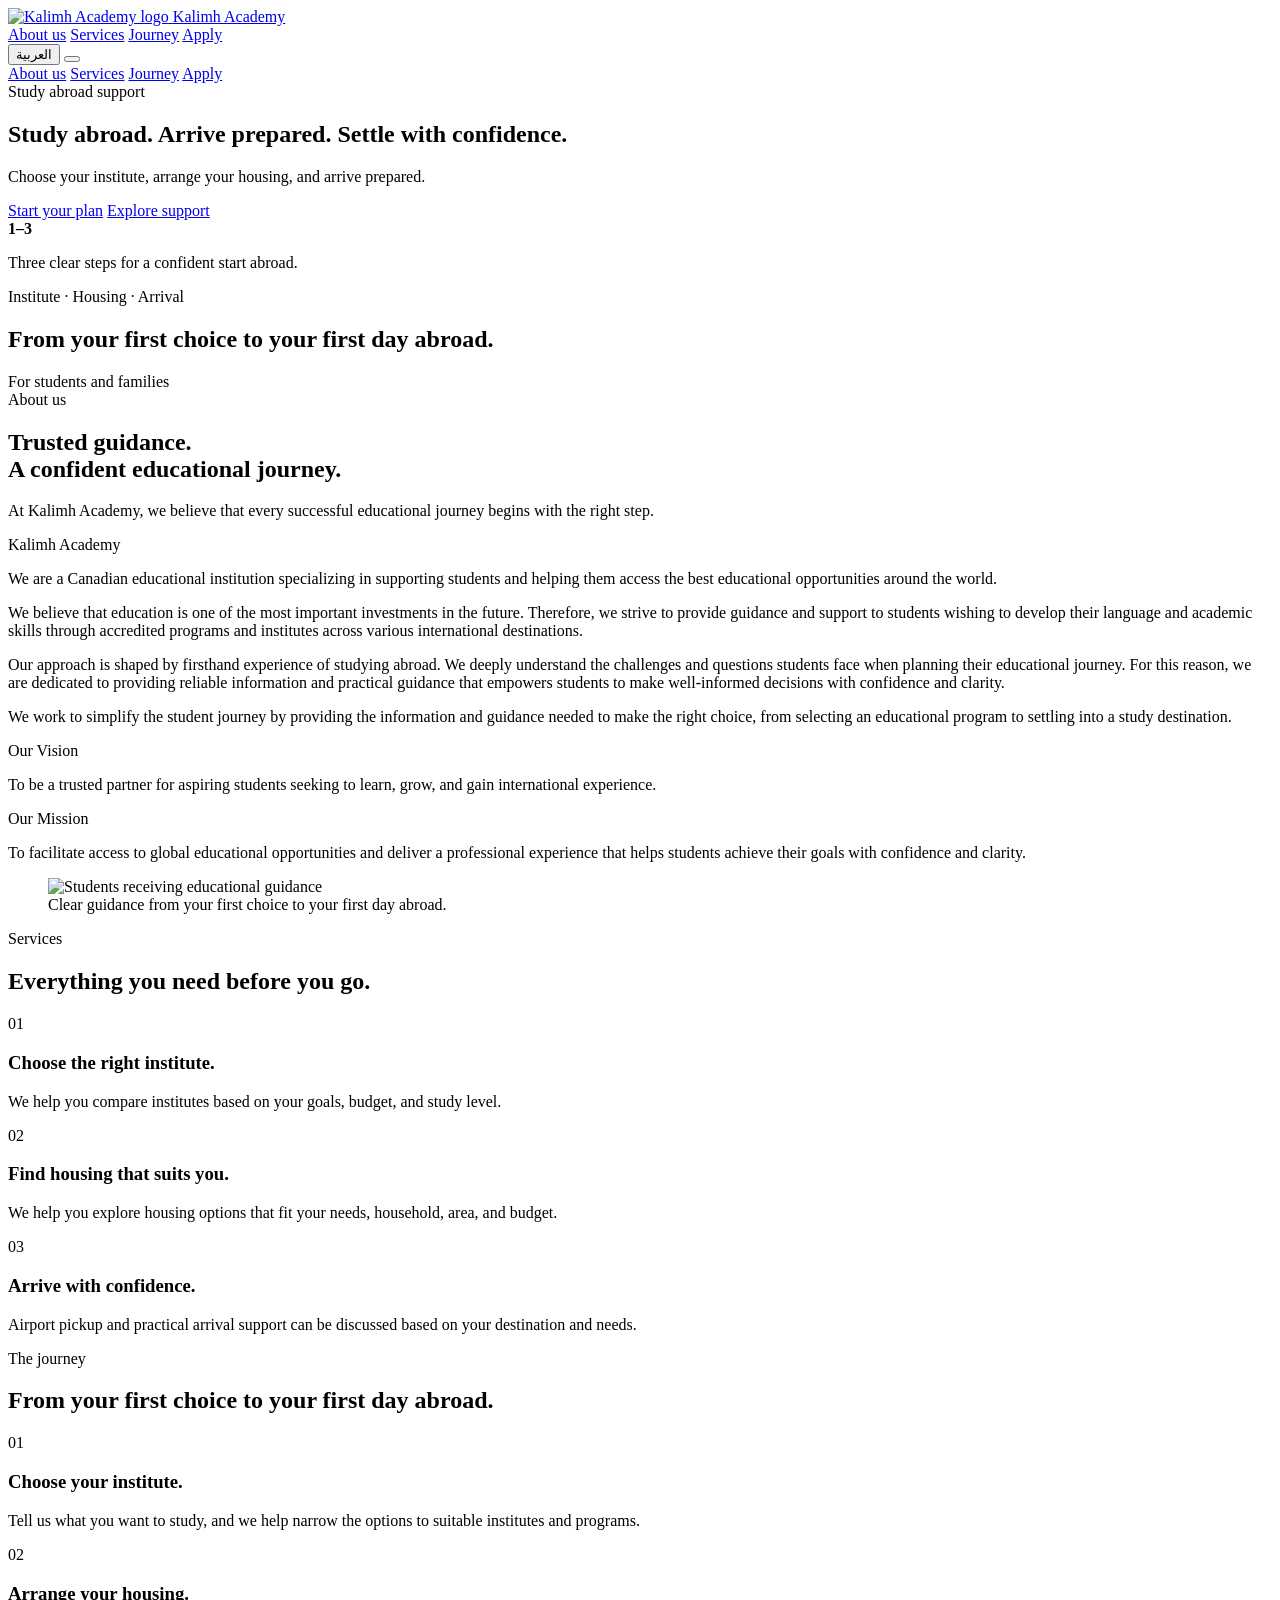
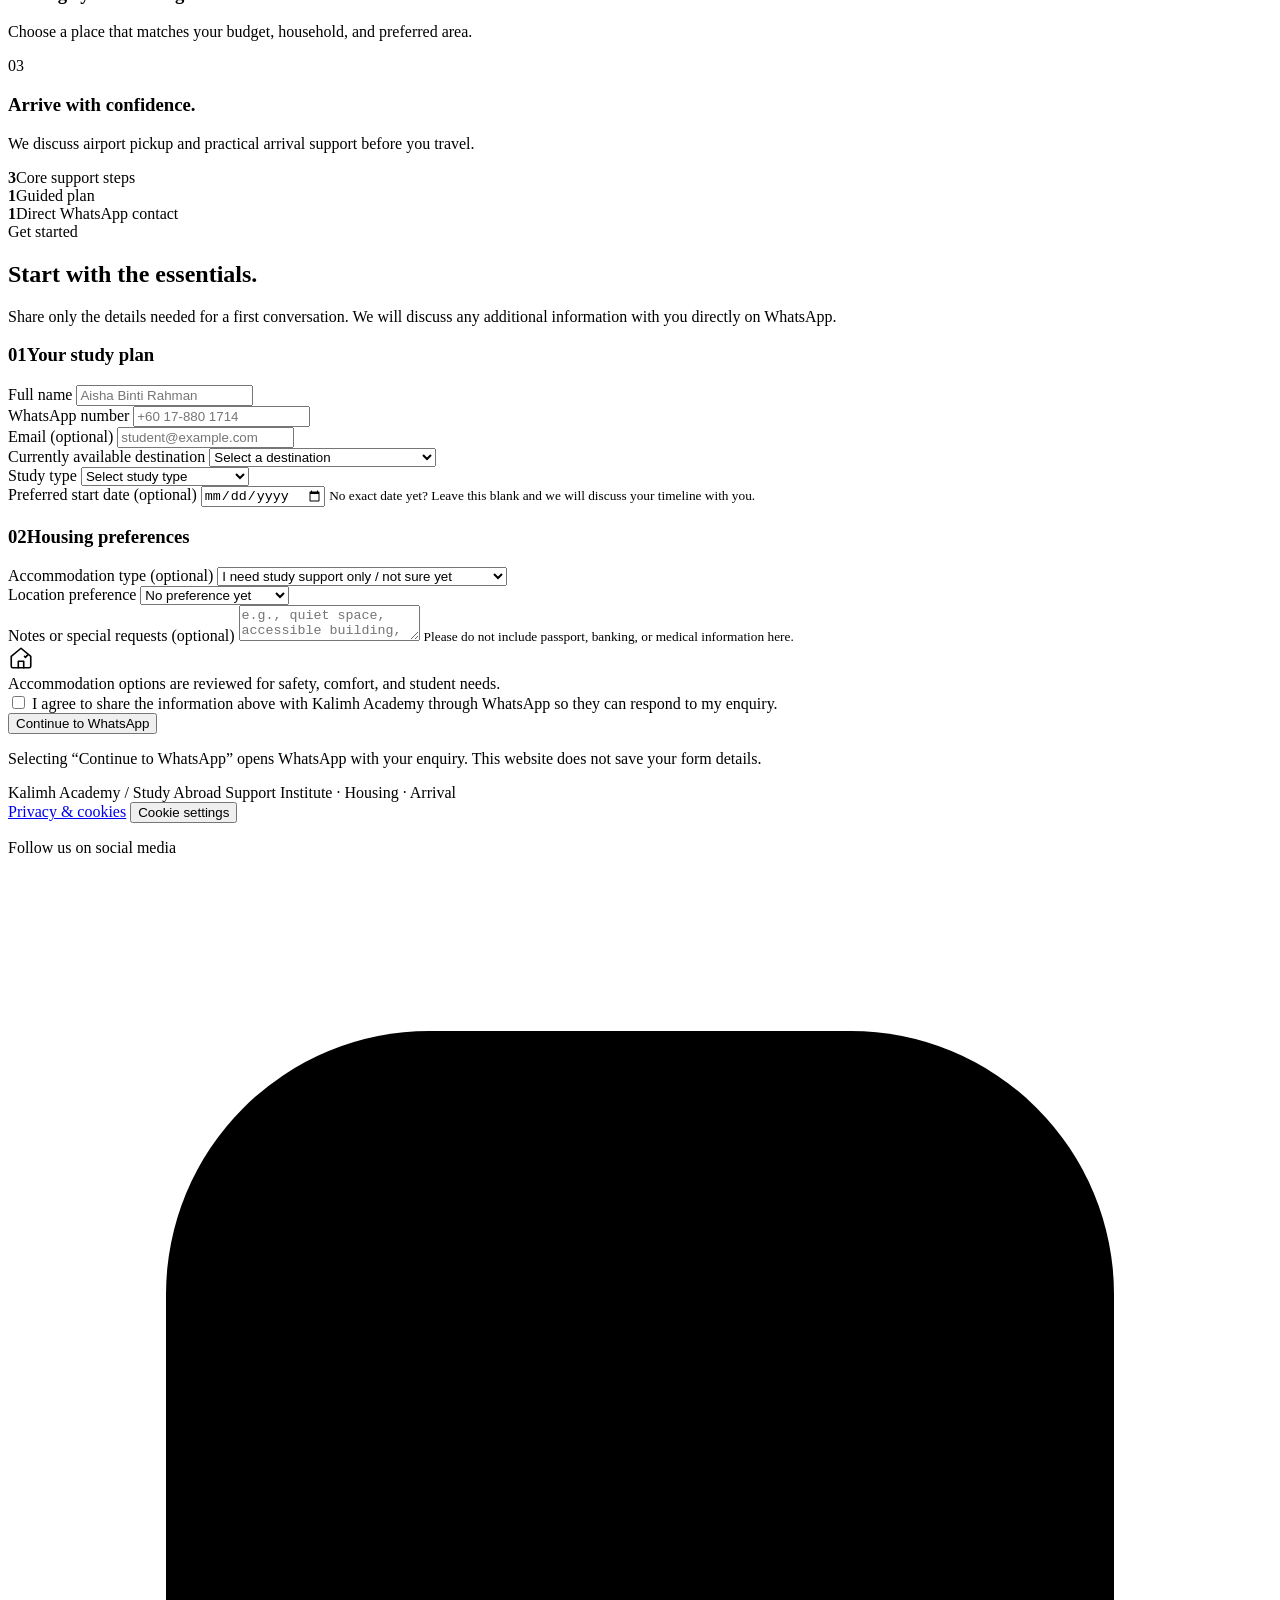
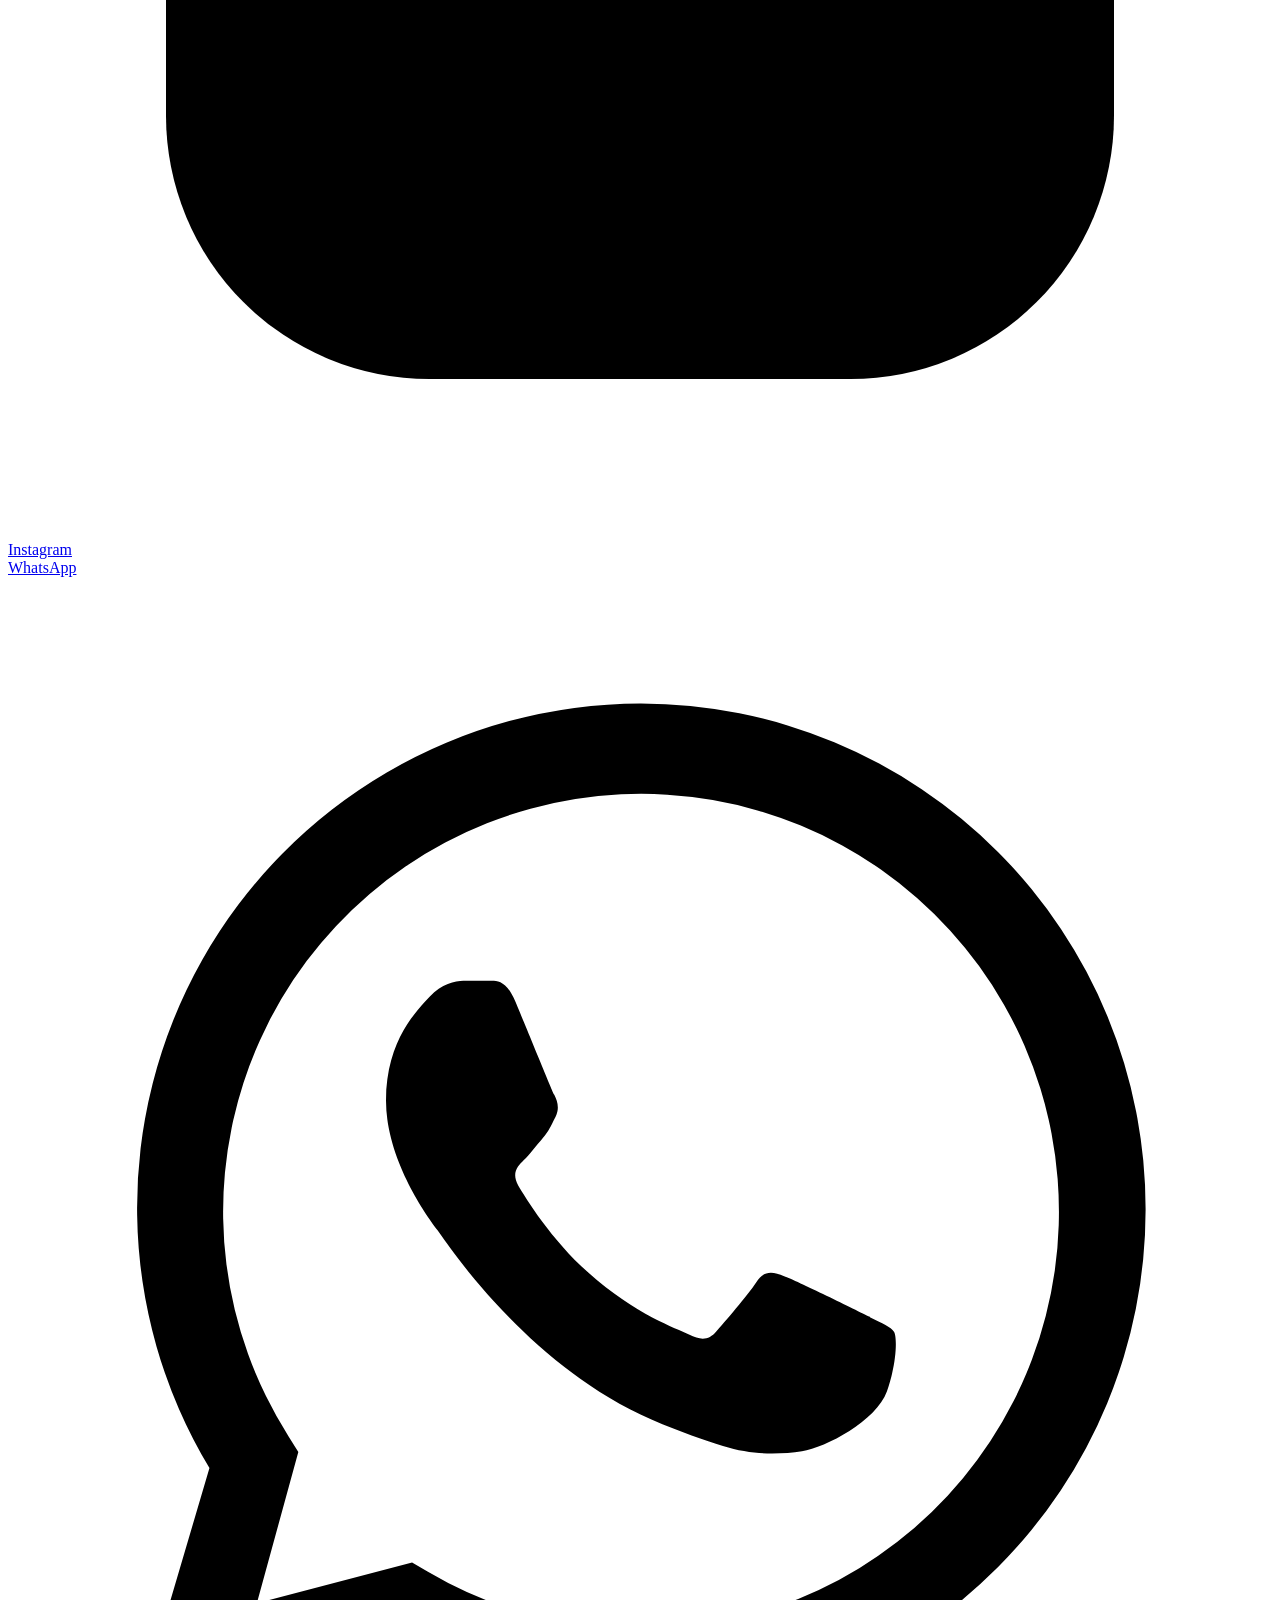
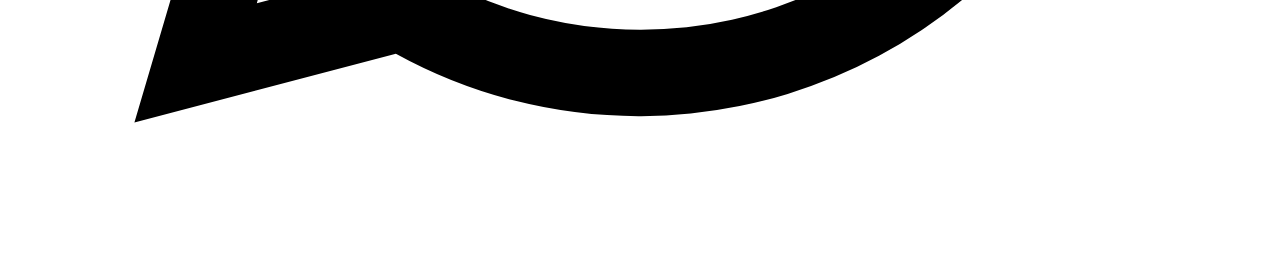
==== index.html @ 8c31eee4 "Update WhatsApp contact number and placeholder" ====
<!doctype html>
<html lang="en" dir="ltr">
<head>
  <meta charset="utf-8">
  <meta name="viewport" content="width=device-width, initial-scale=1, viewport-fit=cover">
  <meta name="description" content="Kalimh Academy — study abroad, housing, and arrival support.">
  <meta name="theme-color" content="#2b2d42">
  <meta name="robots" content="index,follow">
  <meta property="og:type" content="website">
  <meta property="og:title" content="Kalimh Academy — Study Abroad Support">
  <meta property="og:description" content="Kalimh Academy — study abroad, housing, and arrival support.">
  <meta property="og:locale" content="en_US">
  <meta property="og:image" content="https://kalimhacademy.com/assets/images/hero-students.jpg">
  <meta property="og:url" content="https://kalimhacademy.com/">
  <link rel="canonical" href="https://kalimhacademy.com/">
  <link rel="alternate" hreflang="en" href="https://kalimhacademy.com/">
  <link rel="alternate" hreflang="ar" href="https://kalimhacademy.com/ar/">
  <link rel="alternate" hreflang="x-default" href="https://kalimhacademy.com/">
  <title>Kalimh Academy — Study Abroad</title>
  <link rel="icon" type="image/svg+xml" href="/assets/logo/kalimh-academy-logo.svg">
  <link rel="apple-touch-icon" href="/assets/logo/kalimh-academy-logo.svg">
  <link rel="preconnect" href="https://fonts.googleapis.com">
  <link rel="preconnect" href="https://fonts.gstatic.com" crossorigin>
  <link href="https://fonts.googleapis.com/css2?family=Cormorant+Garamond:ital,wght@0,300;0,400;1,300;1,400&family=Inter:wght@300;400;500&family=Zain:wght@300;400;500;600&display=swap" rel="stylesheet">

  <!-- Google Analytics: analytics cookies are created only after a visitor accepts analytics. -->
  <script>
    (function () {
      const measurementId = 'G-HSSBHJYQX3';
      const consentCookie = 'kalimh_cookie_consent';
      const readCookie = (name) => {
        const prefix = `${name}=`;
        return document.cookie.split(';').map((item) => item.trim()).find((item) => item.startsWith(prefix))?.slice(prefix.length) || '';
      };

      window.dataLayer = window.dataLayer || [];
      window.gtag = window.gtag || function gtag(){ window.dataLayer.push(arguments); };
      window.gtag('consent', 'default', {
        analytics_storage: 'denied',
        ad_storage: 'denied',
        ad_user_data: 'denied',
        ad_personalization: 'denied'
      });

      window.kalimhLoadAnalytics = function () {
        if (window.__kalimhAnalyticsLoaded) return;
        window.__kalimhAnalyticsLoaded = true;
        window.gtag('js', new Date());
        window.gtag('config', measurementId, { anonymize_ip: true });
        const script = document.createElement('script');
        script.async = true;
        script.src = `https://www.googletagmanager.com/gtag/js?id=${measurementId}`;
        script.dataset.kalimhAnalytics = 'true';
        document.head.appendChild(script);
      };

      if (readCookie(consentCookie) === 'accepted') {
        window.gtag('consent', 'update', {
          analytics_storage: 'granted',
          ad_storage: 'denied',
          ad_user_data: 'denied',
          ad_personalization: 'denied'
        });
        window.kalimhLoadAnalytics();
      }
    })();
  </script>
  <link rel="stylesheet" href="css/main.css">
</head>
<body>
<div class="scroll-progress" id="scrollProgress" aria-hidden="true"></div>
  <div class="grain" aria-hidden="true"></div>

  <header class="site-nav" id="siteNav">
    <div class="nav-inner">
      <a class="brand-group" href="#top" aria-label="Kalimh Academy home" data-aria-en="Kalimh Academy home" data-aria-ar="الصفحة الرئيسية لأكاديمية كلمة">
        <img class="brand-mark" src="assets/logo/kalimh-academy-logo.svg" alt="Kalimh Academy logo" data-alt-en="Kalimh Academy logo" data-alt-ar="شعار أكاديمية كلمة" width="58" height="58">
        <span class="brand-name" data-en="Kalimh Academy" data-ar="أكاديمية كلمة">Kalimh Academy</span>
      </a>
      <div class="nav-actions">
        <nav class="nav-links" aria-label="Primary navigation" data-aria-en="Primary navigation" data-aria-ar="التنقل الرئيسي">
          <a href="#about" data-en="About us" data-ar="من نحن">About us</a>
          <a href="#services" data-en="Services" data-ar="الخدمات">Services</a>
          <a href="#journey" data-en="Journey" data-ar="الرحلة">Journey</a>
          <a href="#apply" data-en="Apply" data-ar="التقديم">Apply</a>
        </nav>
        <button class="language-toggle" id="languageToggle" type="button" aria-label="Switch language" data-aria-en="Switch language" data-aria-ar="تبديل اللغة" data-lang-en="index.html" data-lang-ar="ar/">العربية</button>
        <button class="menu-toggle" id="menuToggle" type="button" aria-controls="mobileMenu" aria-expanded="false" aria-label="Open navigation menu" data-aria-en="Open navigation menu" data-aria-ar="فتح قائمة التنقل"><span></span><span></span><span></span></button>
      </div>
    </div>
  </header>

  <nav class="mobile-menu" id="mobileMenu" aria-hidden="true" aria-label="Mobile navigation" data-aria-en="Mobile navigation" data-aria-ar="قائمة التنقل للجوال">
    <a href="#about" data-en="About us" data-ar="من نحن">About us</a>
    <a href="#services" data-en="Services" data-ar="الخدمات">Services</a>
    <a href="#journey" data-en="Journey" data-ar="الرحلة">Journey</a>
    <a href="#apply" data-en="Apply" data-ar="التقديم">Apply</a>
  </nav>

  <main class="page" id="mainContent" tabindex="-1">
    <section class="hero" id="top">
      <div class="container hero-grid">
        <div class="hero-copy reveal">
          <span class="eyebrow" data-en="Study abroad support" data-ar="دعم الدراسة في الخارج">Study abroad support</span>
          <h1 class="hero-title">
            <span data-en="Study abroad." data-ar="ادرس في الخارج.">Study abroad.</span>
            <span data-en="Arrive prepared." data-ar="ابدأ مستعدًا.">Arrive prepared.</span>
            <span data-en="Settle with confidence." data-ar="واستقر بثقة.">Settle with confidence.</span>
          </h1>
          <p class="hero-subtitle" data-en="Choose your institute, arrange your housing, and arrive prepared." data-ar="اختر معهدك، رتّب سكنك، وابدأ رحلتك مستعدًا.">Choose your institute, arrange your housing, and arrive prepared.</p>
          <div class="hero-actions">
            <a class="button primary" href="#apply"><span data-en="Start your plan" data-ar="ابدأ خطتك">Start your plan</span></a>
            <a class="button" href="#services"><span data-en="Explore support" data-ar="استكشف الدعم">Explore support</span></a>
          </div>
          <div class="hero-note">
            <strong>1–3</strong>
            <p data-en="Three clear steps for a confident start abroad." data-ar="ثلاث خطوات واضحة لبداية واثقة في الخارج.">Three clear steps for a confident start abroad.</p>
          </div>
        </div>
        <div class="hero-visual reveal">
          <div class="hero-card">
            <span class="hero-card-kicker" data-en="Institute · Housing · Arrival" data-ar="معهد · سكن · وصول">Institute · Housing · Arrival</span>
            <h2 class="hero-card-title" data-en="From your first choice to your first day abroad." data-ar="من أول اختيار إلى أول يوم لك في الخارج.">From your first choice to your first day abroad.</h2>
            <span class="hero-card-foot" data-en="For students and families" data-ar="للطلاب والعائلات">For students and families</span>
          </div>
        </div>
      </div>
    </section>

    <section class="section section-tint" id="about">
  <div class="container">
    <header class="section-header reveal">
      <span class="section-kicker">About us</span>
      <h2 class="section-title">
        Trusted guidance.<br>
        A confident educational journey.
      </h2>
    </header>

    <div class="about-grid about-grid-expanded">
      <article class="pullquote reveal">
        <div>
          <p>
            At Kalimh Academy, we believe that every successful educational journey begins with the right step.
          </p>
        </div>
        <span>Kalimh Academy</span>
      </article>

      <div class="section-copy about-copy reveal">
        <p class="about-lead">
          We are a Canadian educational institution specializing in supporting
          students and helping them access the best educational opportunities
          around the world.
        </p>

        <p>
          We believe that education is one of the most important investments
          in the future. Therefore, we strive to provide guidance and support
          to students wishing to develop their language and academic skills
          through accredited programs and institutes across various
          international destinations.
        </p>

        <p>
         Our approach is shaped by firsthand experience of studying abroad.
         We deeply understand the challenges and questions students face when
         planning their educational journey. For this reason, we are dedicated
         to providing reliable information and practical guidance that empowers
         students to make well-informed decisions with confidence and clarity.
</p>

        <p>
          We work to simplify the student journey by providing the information
          and guidance needed to make the right choice, from selecting an
          educational program to settling into a study destination.
        </p>

        <div class="about-statements">
          <div class="about-statement">
            <span>Our Vision</span>
            <p>
              To be a trusted partner for aspiring students seeking to learn,
              grow, and gain international experience.
            </p>
          </div>

          <div class="about-statement">
            <span>Our Mission</span>
            <p>
              To facilitate access to global educational opportunities and
              deliver a professional experience that helps students achieve
              their goals with confidence and clarity.
            </p>
          </div>
        </div>
      </div>

      <figure class="about-visual reveal">
     <img
  src="assets/images/about-guidance.webp"
  alt="Students receiving educational guidance"
  loading="eager"
  decoding="async"
>
        <figcaption>
          Clear guidance from your first choice to your first day abroad.
        </figcaption>
      </figure>
    </div>
  </div>
</section>

    <section class="section" id="services">
      <div class="container">
        <header class="section-header reveal">
          <span class="section-kicker" data-en="Services" data-ar="الخدمات">Services</span>
          <h2 class="section-title" data-en="Everything you need before you go." data-ar="كل ما تحتاجه قبل السفر.">Everything you need before you go.</h2>
        </header>
        <div class="services-grid">
          <article class="service-card reveal">
            <span class="service-number">01</span>
            <h3 data-en="Choose the right institute." data-ar="اختر المعهد المناسب.">Choose the right institute.</h3>
            <p data-en="We help you compare institutes based on your goals, budget, and study level." data-ar="نساعدك على مقارنة المعاهد بحسب أهدافك وميزانيتك ومستواك الدراسي.">We help you compare institutes based on your goals, budget, and study level.</p>
          </article>
          <article class="service-card reveal">
            <span class="service-number">02</span>
            <h3 data-en="Find housing that suits you." data-ar="ابحث عن سكن يناسبك.">Find housing that suits you.</h3>
            <p data-en="We help you explore housing options that fit your needs, household, area, and budget." data-ar="نساعدك على استكشاف خيارات سكن تناسب احتياجاتك وعدد أفرادك والمنطقة التي تفضلها وميزانيتك.">We help you explore housing options that fit your needs, household, area, and budget.</p>
          </article>
          <article class="service-card reveal">
            <span class="service-number">03</span>
            <h3 data-en="Arrive with confidence." data-ar="صل بثقة.">Arrive with confidence.</h3>
            <p data-en="Airport pickup and practical arrival support can be discussed based on your destination and needs." data-ar="يمكن مناقشة خدمة الاستقبال من المطار ودعم الوصول بحسب وجهتك واحتياجاتك.">Airport pickup and practical arrival support can be discussed based on your destination and needs.</p>
          </article>
        </div>
      </div>
    </section>

    <section class="section section-dark" id="journey">
      <div class="container">
        <header class="section-header reveal">
          <span class="section-kicker" data-en="The journey" data-ar="الرحلة">The journey</span>
          <h2 class="section-title" data-en="From your first choice to your first day abroad." data-ar="من أول اختيار إلى أول يوم لك في الخارج.">From your first choice to your first day abroad.</h2>
        </header>
        <div class="journey-grid">
          <article class="journey-card reveal">
            <span class="journey-index">01</span>
            <h3 data-en="Choose your institute." data-ar="اختر معهدك">Choose your institute.</h3>
            <p data-en="Tell us what you want to study, and we help narrow the options to suitable institutes and programs." data-ar="أخبرنا ماذا تريد أن تدرس، وسنساعدك على تضييق الخيارات إلى معاهد وبرامج مناسبة.">Tell us what you want to study, and we help narrow the options to suitable institutes and programs.</p>
          </article>
          <article class="journey-card reveal">
            <span class="journey-index">02</span>
            <h3 data-en="Arrange your housing." data-ar="رتّب سكنك">Arrange your housing.</h3>
            <p data-en="Choose a place that matches your budget, household, and preferred area." data-ar="اختر مكانًا يتناسب مع ميزانيتك وعدد أفرادك والمنطقة التي تفضلها.">Choose a place that matches your budget, household, and preferred area.</p>
          </article>
          <article class="journey-card reveal">
            <span class="journey-index">03</span>
            <h3 data-en="Arrive with confidence." data-ar="ابدأ بثقة">Arrive with confidence.</h3>
            <p data-en="We discuss airport pickup and practical arrival support before you travel." data-ar="نناقش خدمة الاستقبال من المطار ودعم الوصول العملي قبل السفر.">We discuss airport pickup and practical arrival support before you travel.</p>
          </article>
        </div>
        <div class="stats reveal" aria-label="Kalimh Academy support overview">
          <div class="stat"><strong>3</strong><span data-en="Core support steps" data-ar="خطوات الدعم الأساسية">Core support steps</span></div>
          <div class="stat"><strong>1</strong><span data-en="Guided plan" data-ar="خطة واضحة">Guided plan</span></div>
          <div class="stat"><strong>1</strong><span data-en="Direct WhatsApp contact" data-ar="تواصل مباشر عبر واتساب">Direct WhatsApp contact</span></div>
        </div>
      </div>
    </section>
      
    
    <section class="section" id="apply">
      <div class="container application-shell">
        <aside class="form-intro reveal">
          <span class="form-badge" data-en="Get started" data-ar="ابدأ الآن">Get started</span>
          <h2 data-en="Start with the essentials." data-ar="ابدأ بالمعلومات الأساسية.">Start with the essentials.</h4>
          <p data-en="Share only the details needed for a first conversation. We will discuss any additional information with you directly on WhatsApp." data-ar="أرسل فقط المعلومات اللازمة لبدء المحادثة. وسنناقش أي تفاصيل إضافية معك مباشرة عبر واتساب.">Share only the details needed for a first conversation. We will discuss any additional information with you directly on WhatsApp.</p>
        </aside>

        <form class="form-card reveal" id="kalimhWhatsAppForm" novalidate>
          <section class="form-section" aria-labelledby="contactDetailsHeading">
            <h3 class="form-title" id="contactDetailsHeading"><span class="step">01</span><span data-en="Your study plan" data-ar="خطة دراستك">Your study plan</span></h3>
            <div class="form-row">
              <div class="field full">
                <label class="required" for="fullName" data-en="Full name" data-ar="الاسم الكامل">Full name</label>
                <input id="fullName" name="fullName" type="text" required minlength="2" maxlength="80" autocomplete="name" placeholder="Aisha Binti Rahman" data-placeholder-en="Aisha Binti Rahman" data-placeholder-ar="مثال: أحمد محمد">
                <div class="field-error" id="fullNameError" aria-live="polite"></div>
              </div>
            </div>
            <div class="form-row">
              <div class="field">
                <label class="required" for="phone" data-en="WhatsApp number" data-ar="رقم واتساب">WhatsApp number</label>
                <input id="phone" name="phone" type="tel" required minlength="7" maxlength="30" inputmode="tel" autocomplete="tel" placeholder="+60 17-880 1714" data-placeholder-en="+60 17-880 1714" data-placeholder-ar="مثال: +60 17-880 1714">
                <div class="field-error" id="phoneError" aria-live="polite"></div>
              </div>
              <div class="field">
                <label for="email" data-en="Email (optional)" data-ar="البريد الإلكتروني (اختياري)">Email (optional)</label>
                <input id="email" name="email" type="email" maxlength="120" autocomplete="email" placeholder="student@example.com" data-placeholder-en="student@example.com" data-placeholder-ar="student@example.com">
                <div class="field-error" id="emailError" aria-live="polite"></div>
              </div>
            </div>
            <div class="form-row">
              <div class="field">
                <label class="required" for="destination"
  data-en="Currently available destination"
  data-ar="الوجهة المتاحة حاليًا">
  Currently available destination
</label>

<select id="destination" name="destination" required>
  <option value="" selected disabled
    data-en="Select a destination"
    data-ar="اختر الوجهة">
    Select a destination
  </option>

  <option value="malaysia"
    data-en="Malaysia"
    data-ar="ماليزيا">
    Malaysia
  </option>

  <option value="capetown"
    data-en="Cape Town"
    data-ar="كيب تاون">
    Cape Town
  </option>

  <option value="canada" 
    data-en="Canada"
    data-ar="كندا  ">
    Canada
  </option>

  <option value="uk" disabled
    data-en="United Kingdom — coming soon"
    data-ar="المملكة المتحدة — قريبًا">
    United Kingdom — coming soon
  </option>

  <option value="us" disabled
    data-en="USA — coming soon"
    data-ar="الولايات المتحدة — قريبًا">
    USA — coming soon
  </option>

  <option value="other" disabled
    data-en="Other destinations — coming soon"
    data-ar="وجهات أخرى — قريبًا">
    Other destinations — coming soon
  </option>
</select>

<div class="field-error" id="destinationError" aria-live="polite"></div>
              </div>
              <div class="field">
                <label class="required" for="studyGoal" data-en="Study type" data-ar="نوع الدراسة">Study type</label>
                <select id="studyGoal" name="studyGoal" required>
                  <option value="" data-en="Select study type" data-ar="اختر نوع الدراسة">Select study type</option>
                  <option value="english" data-en="English language course" data-ar="دورة لغة إنجليزية">English language course</option>
                  <option value="college" data-en="College or university" data-ar="كلية أو جامعة">College or university</option>
                  <option value="pathway" data-en="Foundation or pathway" data-ar="سنة تحضيرية أو مسار تمهيدي">Foundation or pathway</option>
                  <option value="other" data-en="Other / not sure yet" data-ar="أخرى / لست متأكدًا بعد">Other / not sure yet</option>
                </select>
                <div class="field-error" id="studyGoalError" aria-live="polite"></div>
              </div>
            </div>
            <div class="form-row">
              <div class="field full">
                <label for="startDate" data-en="Preferred start date (optional)" data-ar="تاريخ البداية المفضل (اختياري)">Preferred start date (optional)</label>
                <input id="startDate" name="startDate" type="date">
                <small class="form-helper" data-en="No exact date yet? Leave this blank and we will discuss your timeline with you." data-ar="لا تعرف التاريخ بعد؟ اتركه فارغًا وسنناقش الجدول الزمني معك.">No exact date yet? Leave this blank and we will discuss your timeline with you.</small>
                <div class="field-error" id="startDateError" aria-live="polite"></div>
              </div>
            </div>
          </section>

          <section class="form-section" aria-labelledby="housingHeading">
            <h3 class="form-title" id="housingHeading"><span class="step">02</span><span data-en="Housing preferences" data-ar="تفضيلات السكن">Housing preferences</span></h3>
            <div class="form-row">
              <div class="field">
                <label for="accommodationType" data-en="Accommodation type (optional)" data-ar="نوع السكن (اختياري)">Accommodation type (optional)</label>
                <select id="accommodationType" name="accommodationType">
                  <option value="" data-en="I need study support only / not sure yet" data-ar="أحتاج دعم الدراسة فقط / لست متأكدًا بعد">I need study support only / not sure yet</option>
                  <option value="studio" data-en="Studio — private and self-contained" data-ar="استوديو — خاص ومستقل">Studio — private and self-contained</option>
                  <option value="private_room" data-en="Private room — shared living or kitchen" data-ar="غرفة خاصة — مع صالة أو مطبخ مشترك">Private room — shared living or kitchen</option>
                  <option value="whole_house" data-en="Whole house / apartment — private for family" data-ar="شقة كاملة — خاصة للعائلة">Whole house / apartment — private for family</option>
                </select>
                <div class="field-error" id="accommodationTypeError" aria-live="polite"></div>
              </div>
              <div class="field">
                <label for="area" data-en="Location preference" data-ar="تفضيل الموقع">Location preference</label>
                <select id="area" name="area">
                  <option value="" data-en="No preference yet" data-ar="لا يوجد تفضيل حاليًا">No preference yet</option>
                  <option value="near_campus" data-en="Near campus" data-ar="قرب الحرم الدراسي">Near campus</option>
                  <option value="city_centre" data-en="City centre" data-ar="وسط المدينة">City centre</option>
                  <option value="quiet_area" data-en="Quiet residential area" data-ar="منطقة سكنية هادئة">Quiet residential area</option>
                </select>
                <div class="field-error" id="areaError" aria-live="polite"></div>
              </div>
            </div>
            <div class="form-row" id="groupSizeRow" hidden aria-hidden="true">
              <div class="field full">
                <label class="required" for="groupSize" data-en="Number of family members / group size" data-ar="عدد أفراد العائلة / المجموعة">Number of family members / group size</label>
                <input id="groupSize" name="groupSize" type="number" min="1" max="12" inputmode="numeric" placeholder="e.g., 4" data-placeholder-en="e.g., 4" data-placeholder-ar="مثال: 4">
                <div class="field-error" id="groupSizeError" aria-live="polite"></div>
              </div>
            </div>
            <div class="form-row">
              <div class="field full">
                <label for="accommodationRequests" data-en="Notes or special requests (optional)" data-ar="ملاحظات أو طلبات خاصة (اختياري)">Notes or special requests (optional)</label>
                <textarea id="accommodationRequests" name="accommodationRequests" maxlength="600" placeholder="e.g., quiet space, accessible building, family stay" data-placeholder-en="e.g., quiet space, accessible building, family stay" data-placeholder-ar="مثال: مكان هادئ، مبنى مناسب، سكن للعائلة"></textarea>
                <small class="form-helper" data-en="Please do not include passport, banking, or medical information here." data-ar="يرجى عدم كتابة معلومات جواز السفر أو الحساب البنكي أو المعلومات الطبية هنا.">Please do not include passport, banking, or medical information here.</small>
                <div class="field-error" id="accommodationRequestsError" aria-live="polite"></div>
              </div>
            </div>
            <div class="field-note">
              <div class="field-note-icon" aria-hidden="true">
                <svg viewBox="0 0 24 24" width="26" height="26" fill="none" stroke="currentColor" stroke-width="1.5" stroke-linecap="round" stroke-linejoin="round"><path d="M3 10.5 12 3l9 7.5v9A1.5 1.5 0 0 1 19.5 21h-15A1.5 1.5 0 0 1 3 19.5v-9Z"/><path d="M9.5 21v-6h5v6"/><path d="m15.25 10.5.9.9 1.85-2.05"/></svg>
              </div>
              <span data-en="Accommodation options are reviewed for safety, comfort, and student needs." data-ar="نراجع خيارات السكن من حيث الأمان والراحة واحتياجات الطالب.">Accommodation options are reviewed for safety, comfort, and student needs.</span>
            </div>
          </section>
               <div class="form-consent" id="consentField">
              <input id="contactConsent" name="contactConsent" type="checkbox" required>
              <label for="contactConsent" data-en="I agree to share the information above with Kalimh Academy through WhatsApp so they can respond to my enquiry." data-ar="أوافق على مشاركة المعلومات أعلاه مع أكاديمية كلمة عبر واتساب حتى يتمكنوا من الرد على طلبي.">I agree to share the information above with Kalimh Academy through WhatsApp so they can respond to my enquiry.</label>
            </div>
          <div class="submit-area">
            <button class="form-submit" type="submit"><span data-en="Continue to WhatsApp" data-ar="المتابعة إلى واتساب">Continue to WhatsApp</span></button>
       
            <div class="field-error" id="contactConsentError" aria-live="polite"></div>
            <div class="form-feedback" id="formFeedback" role="status" aria-live="polite"></div>
            <p class="form-privacy" data-en="Selecting “Continue to WhatsApp” opens WhatsApp with your enquiry. This website does not save your form details." data-ar="عند اختيار «المتابعة إلى واتساب» سيتم فتح واتساب مع تفاصيل طلبك. هذا الموقع لا يحفظ بيانات النموذج.">Selecting “Continue to WhatsApp” opens WhatsApp with your enquiry. This website does not save your form details.</p>
          </div>
        </form>
      </div>
    </section>
    
  </main>

  <footer class="site-footer">
    <div class="container footer-row">
      <span data-en="Kalimh Academy / Study Abroad Support" data-ar="أكاديمية كلمة / دعم الدراسة في الخارج">Kalimh Academy / Study Abroad Support</span>
      <span data-en="Institute · Housing · Arrival" data-ar="معهد · سكن · وصول">Institute · Housing · Arrival</span>
    </div>

    <div class="footer-legal">
      <a href="privacy.html" data-en="Privacy & cookies" data-ar="الخصوصية وملفات الارتباط">Privacy & cookies</a>
      <button class="cookie-settings-button" type="button" data-cookie-settings data-en="Cookie settings" data-ar="إعدادات ملفات الارتباط">Cookie settings</button>
    </div>
    <div class="social-follow">
      <p data-en="Follow us on social media" data-ar="تابعنا على وسائل التواصل">Follow us on social media</p>
      <a class="instagram-link" href="https://www.instagram.com/kalimhacademy" target="_blank" rel="noopener noreferrer" data-analytics-event="social_link_click" data-analytics-label="instagram" aria-label="Visit Kalimh Academy on Instagram" data-aria-en="Visit Kalimh Academy on Instagram" data-aria-ar="زيارة أكاديمية كلمة على إنستغرام">
        <svg viewBox="0 0 24 24" aria-hidden="true"><rect x="3" y="3" width="18" height="18" rx="5"/><circle cx="12" cy="12" r="4"/><path d="M17.5 6.5h.01"/></svg>
        <span>Instagram</span>
      </a>
    </div>
  </footer>

  <a class="whatsapp-float" id="whatsappFloat" href="https://wa.me/60178801714?text=Hello%20Kalimh%20Academy%2C%20I%20want%20to%20ask%20about%20ESL%20study%20and%20accommodation." target="_blank" rel="noopener noreferrer" data-analytics-event="contact" data-analytics-label="whatsapp_float" aria-label="Contact Kalimh Academy on WhatsApp" data-aria-en="Contact Kalimh Academy on WhatsApp" data-aria-ar="تواصل مع أكاديمية كلمة عبر واتساب">
    <span data-en="WhatsApp" data-ar="واتساب">WhatsApp</span>
    <svg viewBox="0 0 32 32" aria-hidden="true"><path d="M16.02 3.2A12.77 12.77 0 0 0 5.1 22.56L3.2 29l6.62-1.74a12.73 12.73 0 0 0 6.2 1.58h.01A12.82 12.82 0 0 0 28.8 16.03 12.8 12.8 0 0 0 16.02 3.2Zm0 23.45h-.01a10.57 10.57 0 0 1-5.39-1.47l-.39-.23-3.93 1.03 1.05-3.83-.25-.4a10.58 10.58 0 1 1 8.92 4.9Zm5.8-7.92c-.32-.16-1.88-.93-2.17-1.03-.29-.11-.5-.16-.71.16-.21.32-.82 1.03-1.01 1.24-.18.21-.37.24-.69.08-.32-.16-1.34-.49-2.55-1.57-.94-.84-1.58-1.88-1.77-2.2-.18-.32-.02-.49.14-.65.14-.14.32-.37.48-.56.16-.18.21-.32.32-.53.11-.21.05-.4-.03-.56-.08-.16-.71-1.71-.98-2.35-.26-.62-.52-.53-.71-.54h-.61c-.21 0-.56.08-.85.4-.29.32-1.11 1.08-1.11 2.64s1.14 3.06 1.3 3.27c.16.21 2.24 3.42 5.42 4.8.76.33 1.35.52 1.81.67.76.24 1.45.21 2 .13.61-.09 1.88-.77 2.15-1.51.26-.74.26-1.38.18-1.51-.08-.13-.29-.21-.61-.37Z"></path></svg>
  </a>
  <script src="js/app.js" defer></script>
  <section class="cookie-banner" id="cookieBanner" role="region" aria-labelledby="cookieTitle" aria-describedby="cookieDescription" hidden>
    <div class="cookie-banner-copy">
      <p class="cookie-banner-kicker" data-en="Privacy choices" data-ar="خيارات الخصوصية">Privacy choices</p>
      <h2 id="cookieTitle" data-en="Cookies for analytics" data-ar="ملفات تعريف الارتباط للتحليلات">Cookies for analytics</h2>
      <p id="cookieDescription" data-en="We use one necessary cookie to remember your choice. With your permission, Google Analytics may use cookies to measure page visits and improve the website." data-ar="نستخدم ملف تعريف ارتباط ضروريًا واحدًا لتذكر اختيارك. وبموافقتك، قد يستخدم Google Analytics ملفات تعريف الارتباط لقياس زيارات الصفحات وتحسين الموقع.">We use one necessary cookie to remember your choice. With your permission, Google Analytics may use cookies to measure page visits and improve the website.</p>
      <a class="cookie-banner-link" href="privacy.html" data-en="Read the privacy notice" data-ar="اقرأ إشعار الخصوصية">Read the privacy notice</a>
    </div>
    <div class="cookie-banner-actions">
      <button class="cookie-button secondary" id="cookieReject" type="button" data-en="Reject analytics" data-ar="رفض التحليلات">Reject analytics</button>
      <button class="cookie-button primary" id="cookieAccept" type="button" data-en="Accept analytics" data-ar="قبول التحليلات">Accept analytics</button>
    </div>
  </section>
</body>
</html>
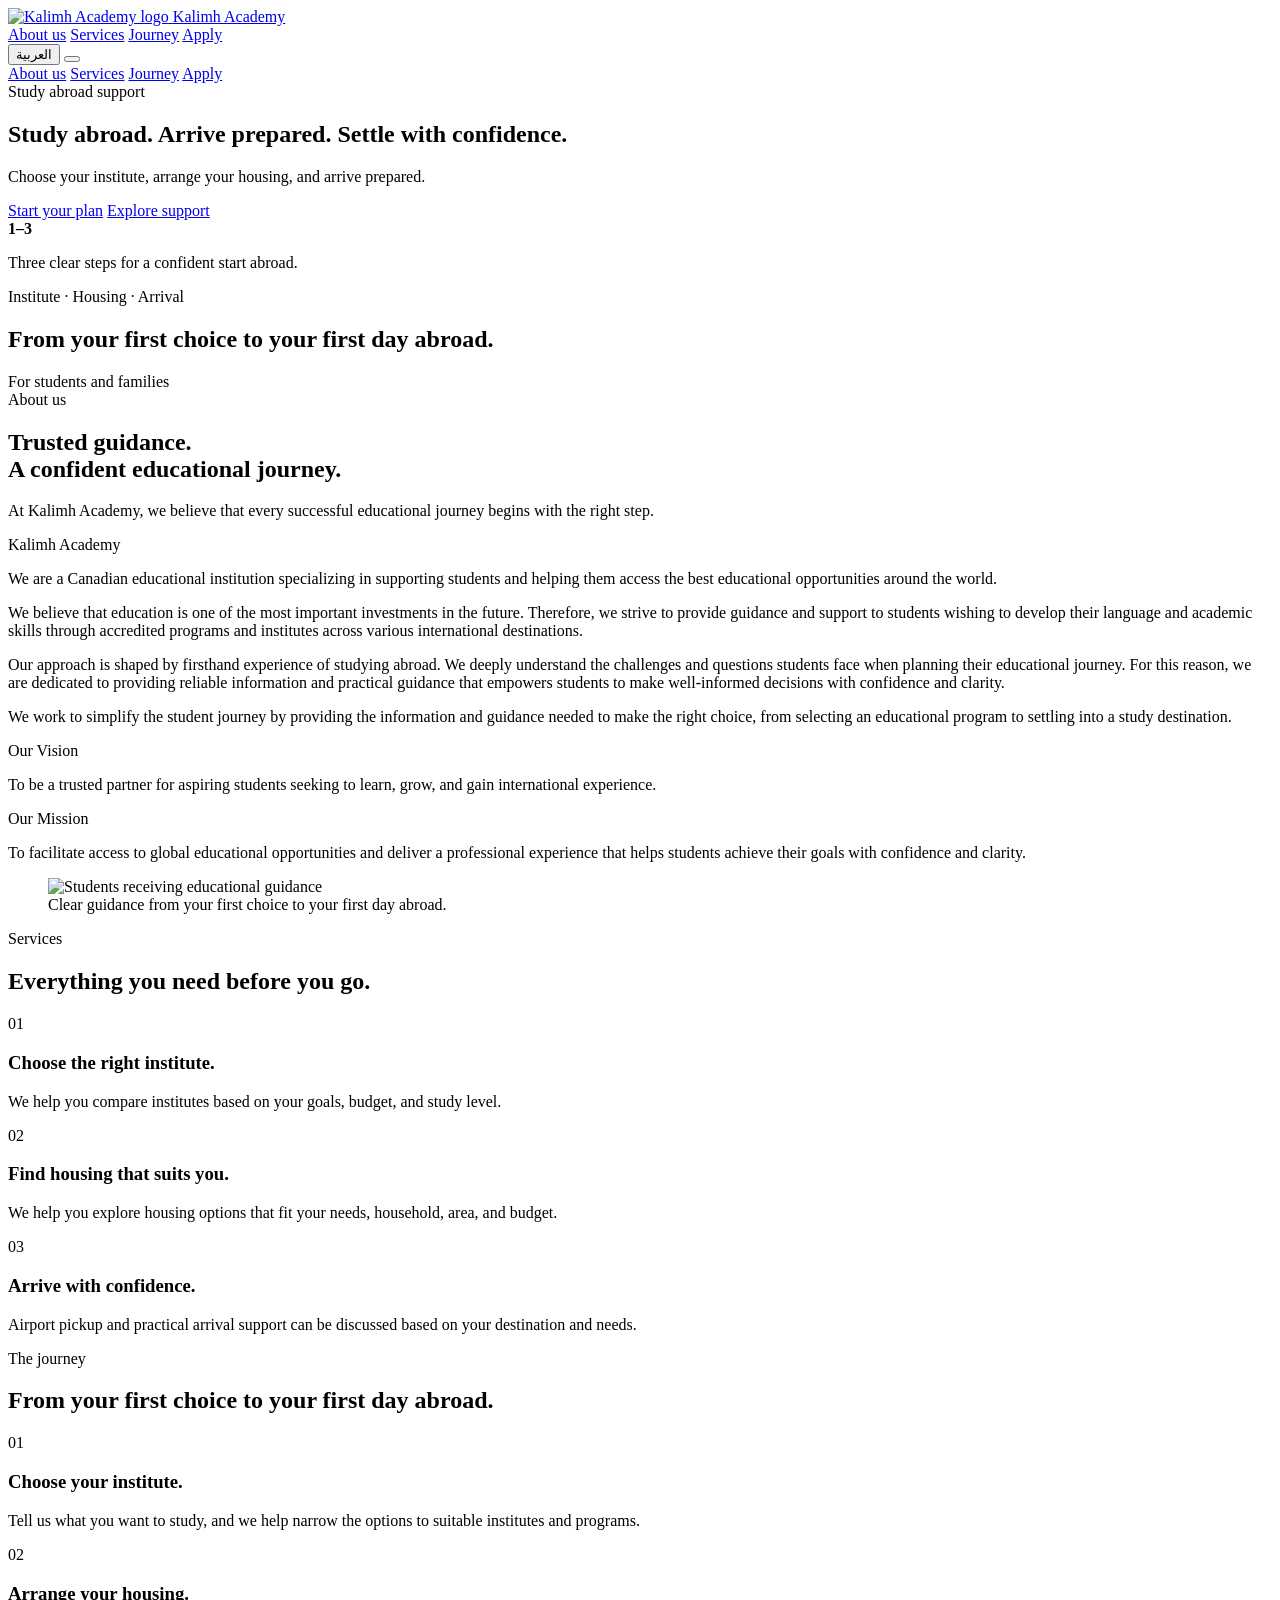
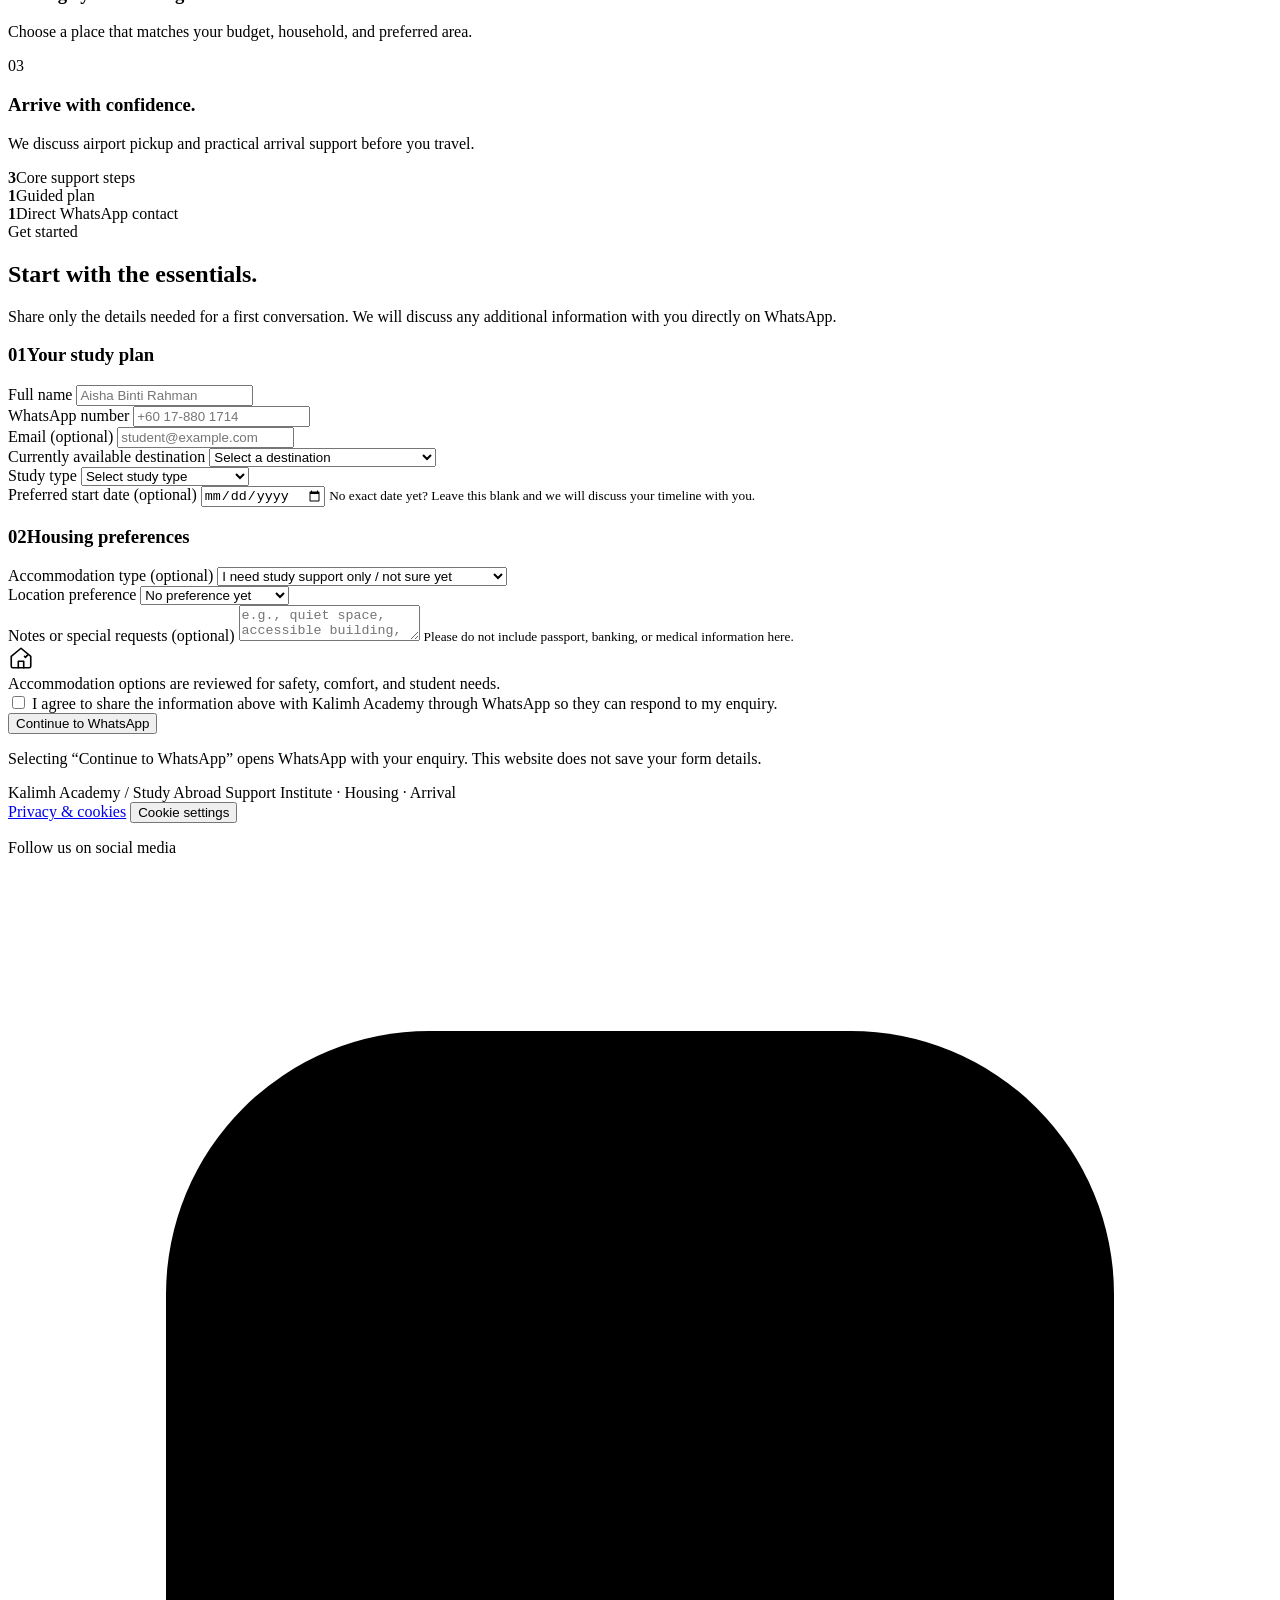
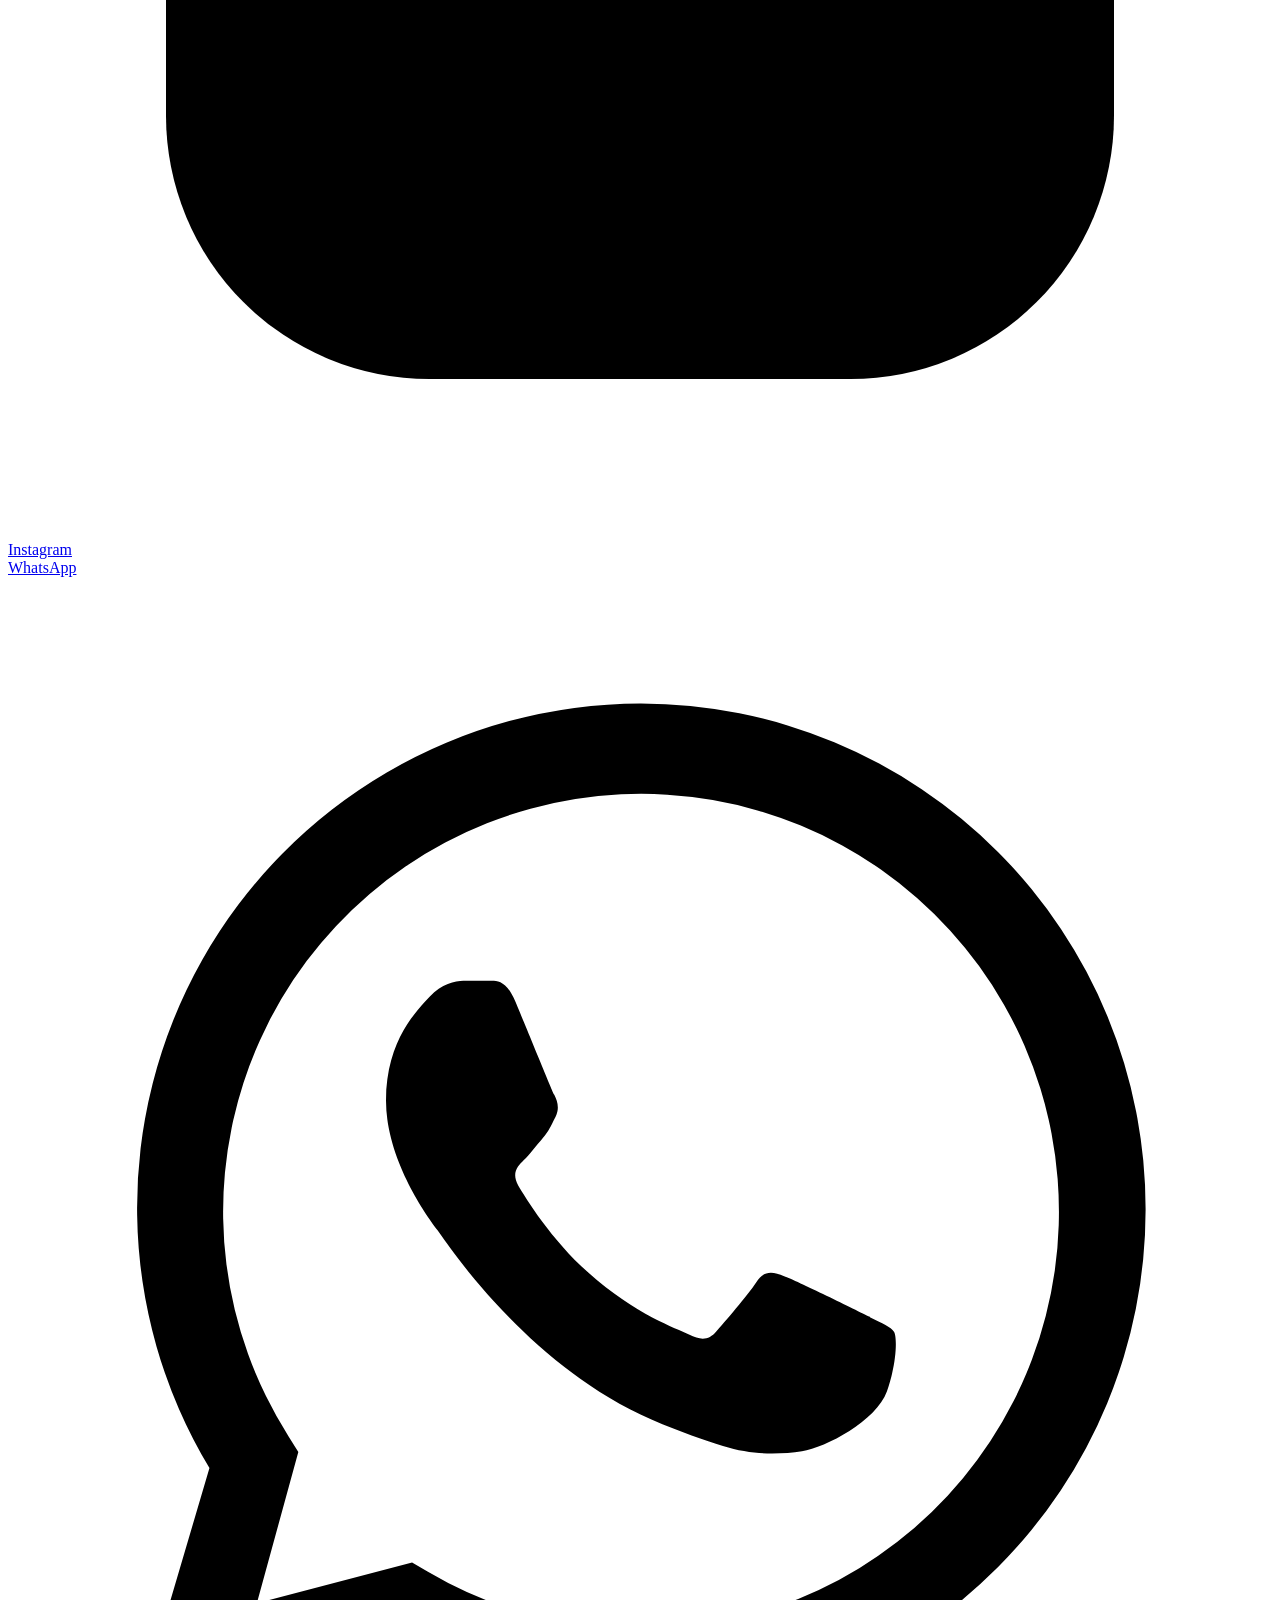
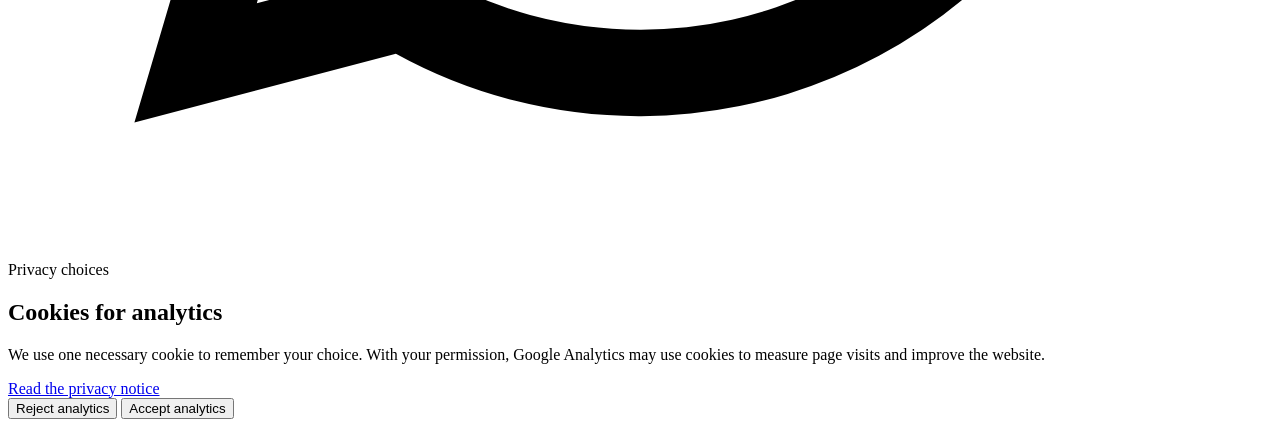
==== commit a9ac60a3: "Fix HTML structure and update script version" ====
--- a/index.html
+++ b/index.html
@@ -273,7 +273,7 @@
       <div class="container application-shell">
         <aside class="form-intro reveal">
           <span class="form-badge" data-en="Get started" data-ar="ابدأ الآن">Get started</span>
-          <h2 data-en="Start with the essentials." data-ar="ابدأ بالمعلومات الأساسية.">Start with the essentials.</h4>
+          <h2 data-en="Start with the essentials." data-ar="ابدأ بالمعلومات الأساسية.">Start with the essentials.</h2>
           <p data-en="Share only the details needed for a first conversation. We will discuss any additional information with you directly on WhatsApp." data-ar="أرسل فقط المعلومات اللازمة لبدء المحادثة. وسنناقش أي تفاصيل إضافية معك مباشرة عبر واتساب.">Share only the details needed for a first conversation. We will discuss any additional information with you directly on WhatsApp.</p>
         </aside>
 
@@ -365,6 +365,22 @@
                 <div class="field-error" id="studyGoalError" aria-live="polite"></div>
               </div>
             </div>
+            <div class="form-row" id="studyDurationRow" hidden aria-hidden="true" style="display:none;">
+              <div class="field full">
+                <label class="required" for="studyDuration" data-en="Preferred study duration" data-ar="مدة الدراسة المفضلة">Preferred study duration</label>
+                <select id="studyDuration" name="studyDuration">
+                  <option value="" selected data-en="Select a duration" data-ar="اختر المدة">Select a duration</option>
+                  <option value="less_than_1_month" data-en="Less than 1 month" data-ar="أقل من شهر">Less than 1 month</option>
+                  <option value="1_to_3_months" data-en="1–3 months" data-ar="من شهر إلى 3 أشهر">1–3 months</option>
+                  <option value="4_to_6_months" data-en="4–6 months" data-ar="من 4 إلى 6 أشهر">4–6 months</option>
+                  <option value="7_to_12_months" data-en="7–12 months" data-ar="من 7 إلى 12 شهرًا">7–12 months</option>
+                  <option value="1_to_2_years" data-en="1–2 years" data-ar="من سنة إلى سنتين">1–2 years</option>
+                  <option value="3_to_4_years" data-en="3–4 years" data-ar="من 3 إلى 4 سنوات">3–4 years</option>
+                  <option value="more_than_4_years" data-en="More than 4 years" data-ar="أكثر من 4 سنوات">More than 4 years</option>
+                </select>
+                <div class="field-error" id="studyDurationError" aria-live="polite"></div>
+              </div>
+            </div>
             <div class="form-row">
               <div class="field full">
                 <label for="startDate" data-en="Preferred start date (optional)" data-ar="تاريخ البداية المفضل (اختياري)">Preferred start date (optional)</label>
@@ -461,7 +477,7 @@
     <span data-en="WhatsApp" data-ar="واتساب">WhatsApp</span>
     <svg viewBox="0 0 32 32" aria-hidden="true"><path d="M16.02 3.2A12.77 12.77 0 0 0 5.1 22.56L3.2 29l6.62-1.74a12.73 12.73 0 0 0 6.2 1.58h.01A12.82 12.82 0 0 0 28.8 16.03 12.8 12.8 0 0 0 16.02 3.2Zm0 23.45h-.01a10.57 10.57 0 0 1-5.39-1.47l-.39-.23-3.93 1.03 1.05-3.83-.25-.4a10.58 10.58 0 1 1 8.92 4.9Zm5.8-7.92c-.32-.16-1.88-.93-2.17-1.03-.29-.11-.5-.16-.71.16-.21.32-.82 1.03-1.01 1.24-.18.21-.37.24-.69.08-.32-.16-1.34-.49-2.55-1.57-.94-.84-1.58-1.88-1.77-2.2-.18-.32-.02-.49.14-.65.14-.14.32-.37.48-.56.16-.18.21-.32.32-.53.11-.21.05-.4-.03-.56-.08-.16-.71-1.71-.98-2.35-.26-.62-.52-.53-.71-.54h-.61c-.21 0-.56.08-.85.4-.29.32-1.11 1.08-1.11 2.64s1.14 3.06 1.3 3.27c.16.21 2.24 3.42 5.42 4.8.76.33 1.35.52 1.81.67.76.24 1.45.21 2 .13.61-.09 1.88-.77 2.15-1.51.26-.74.26-1.38.18-1.51-.08-.13-.29-.21-.61-.37Z"></path></svg>
   </a>
-  <script src="js/app.js" defer></script>
+  <script src="js/app.js?v=duration-20260707" defer></script>
   <section class="cookie-banner" id="cookieBanner" role="region" aria-labelledby="cookieTitle" aria-describedby="cookieDescription" hidden>
     <div class="cookie-banner-copy">
       <p class="cookie-banner-kicker" data-en="Privacy choices" data-ar="خيارات الخصوصية">Privacy choices</p>
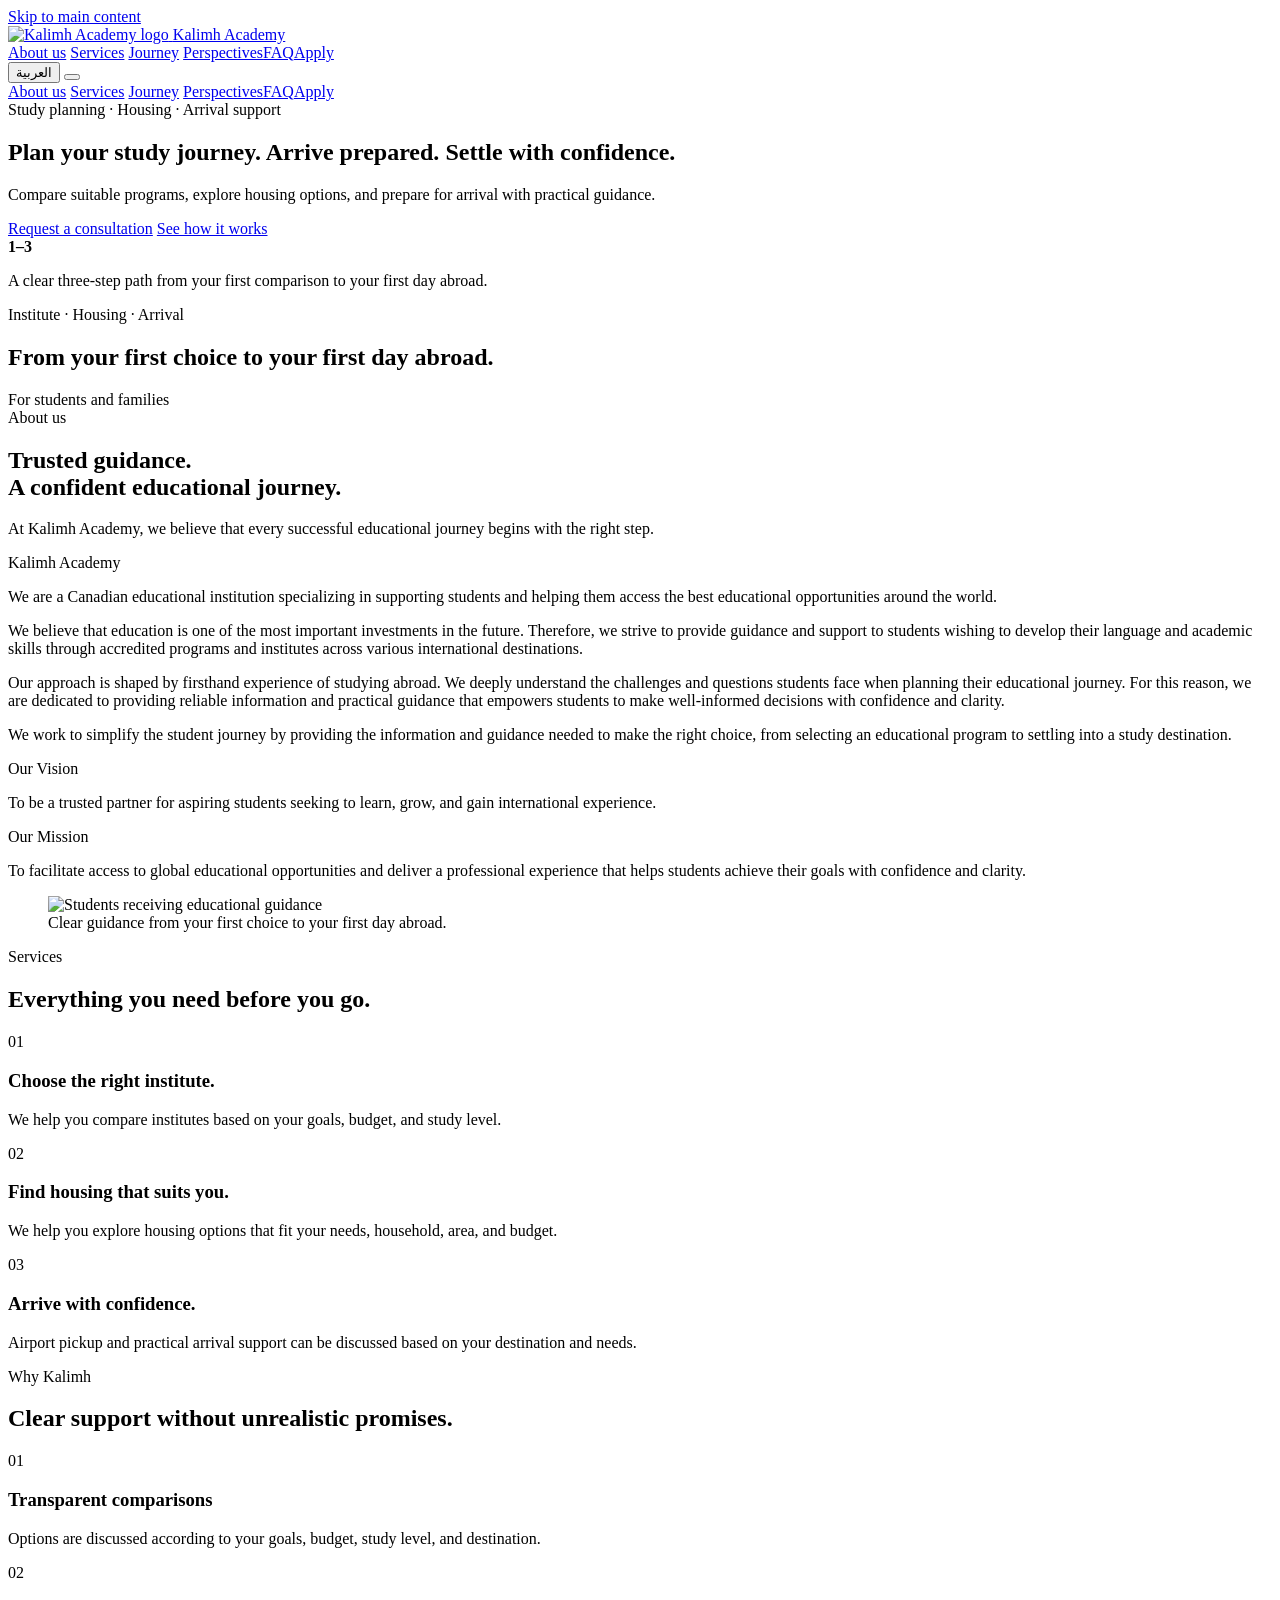
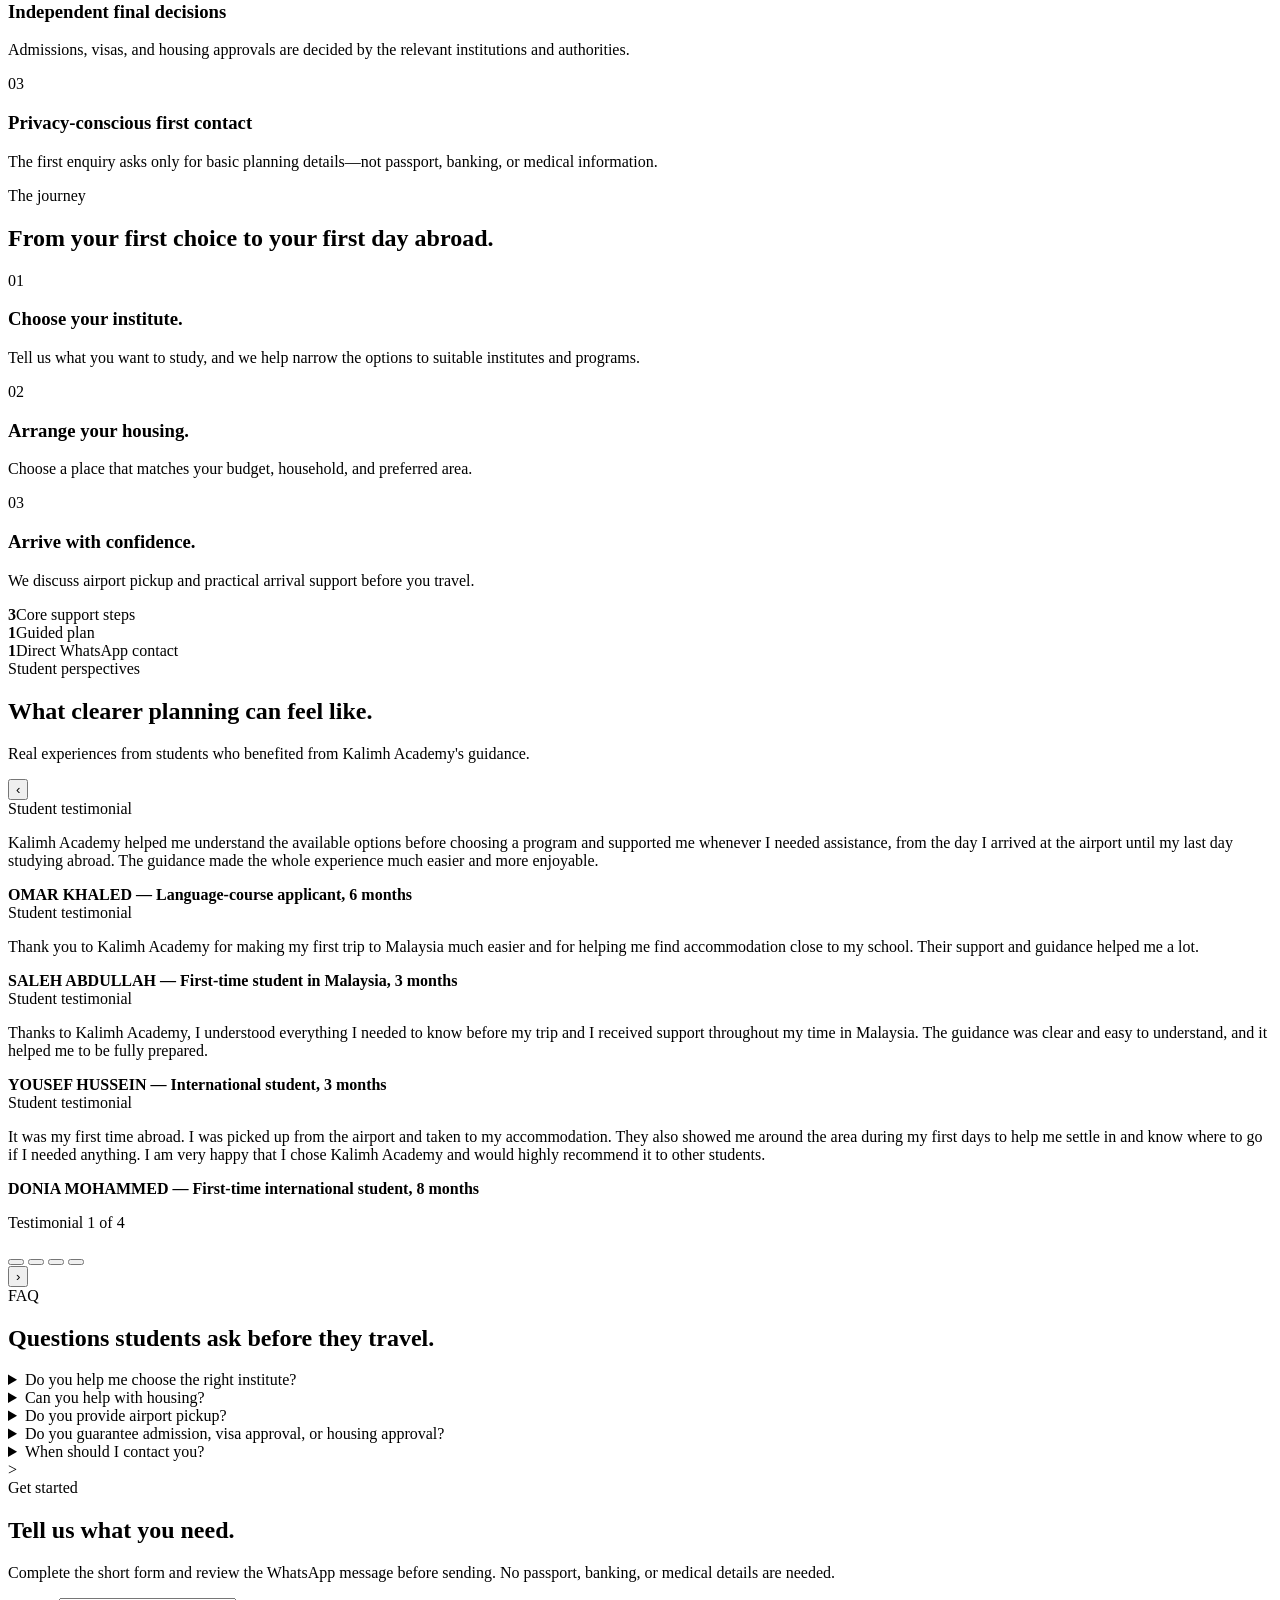
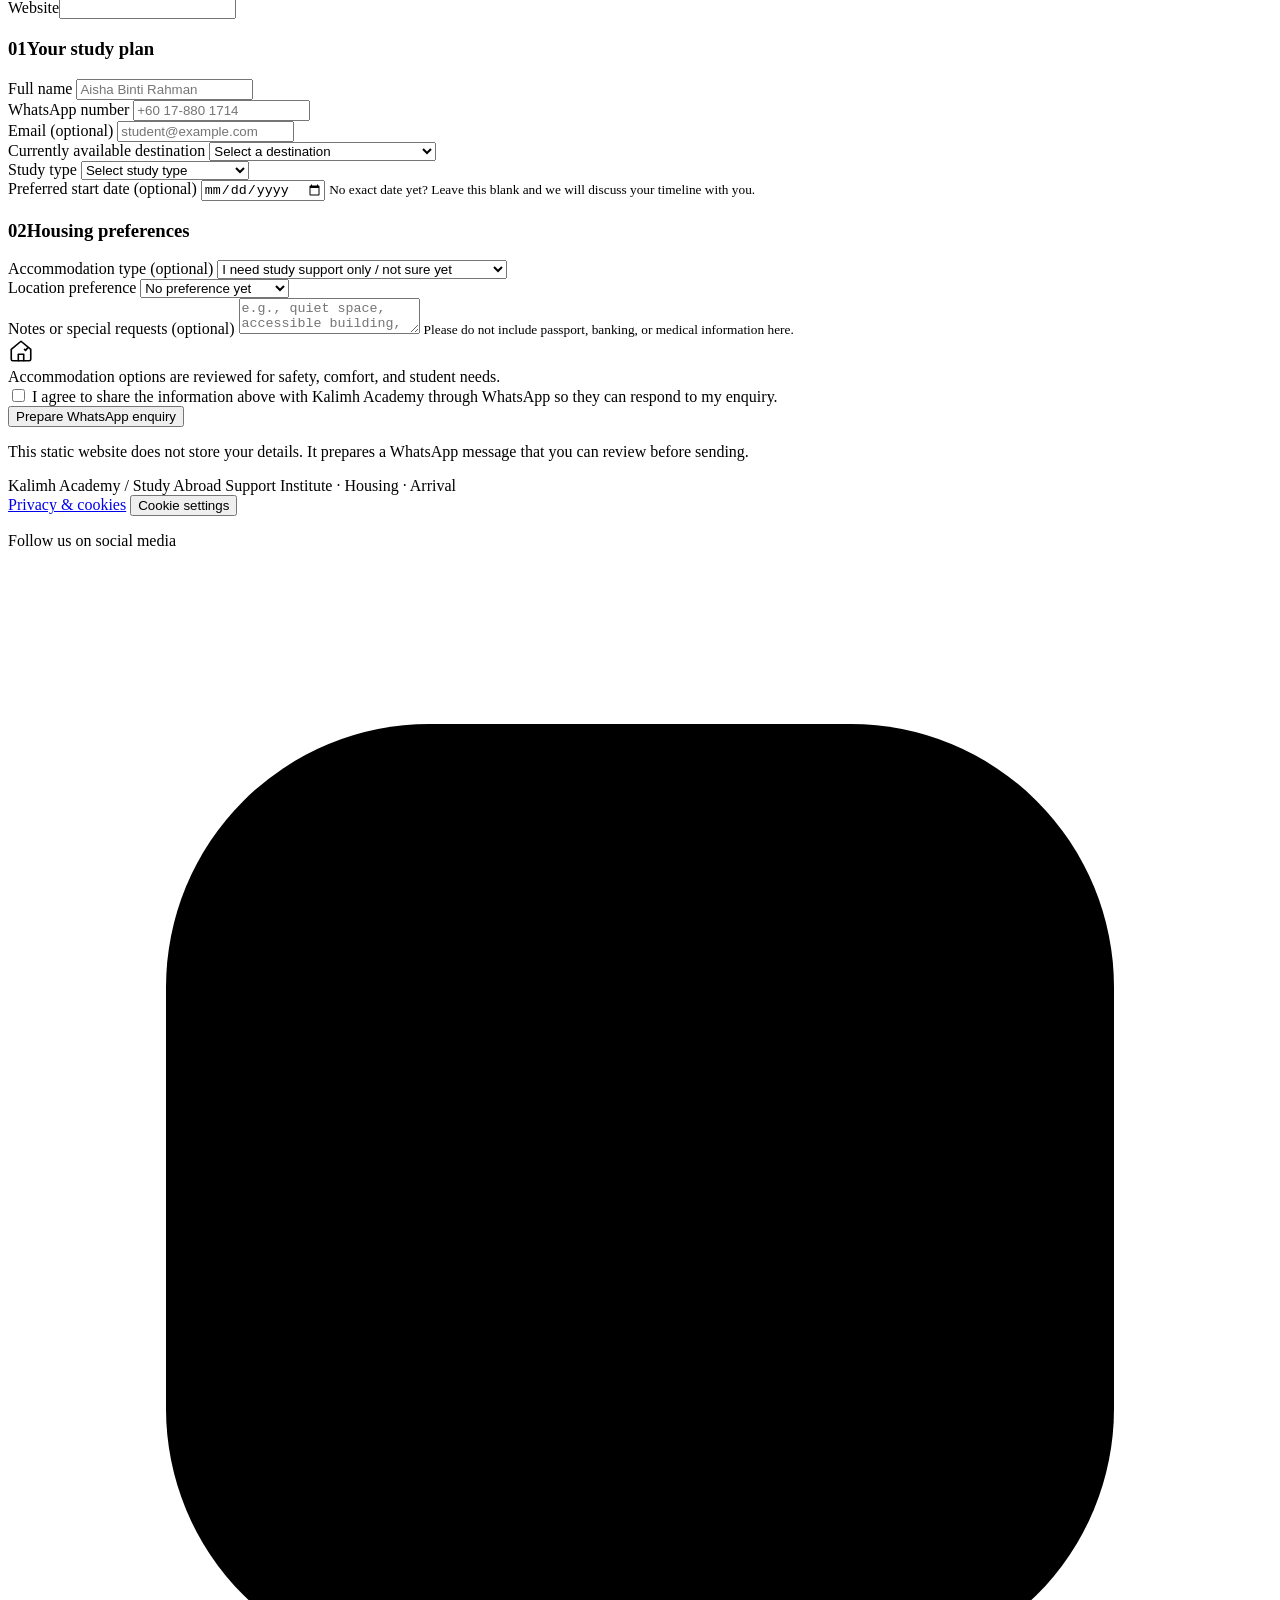
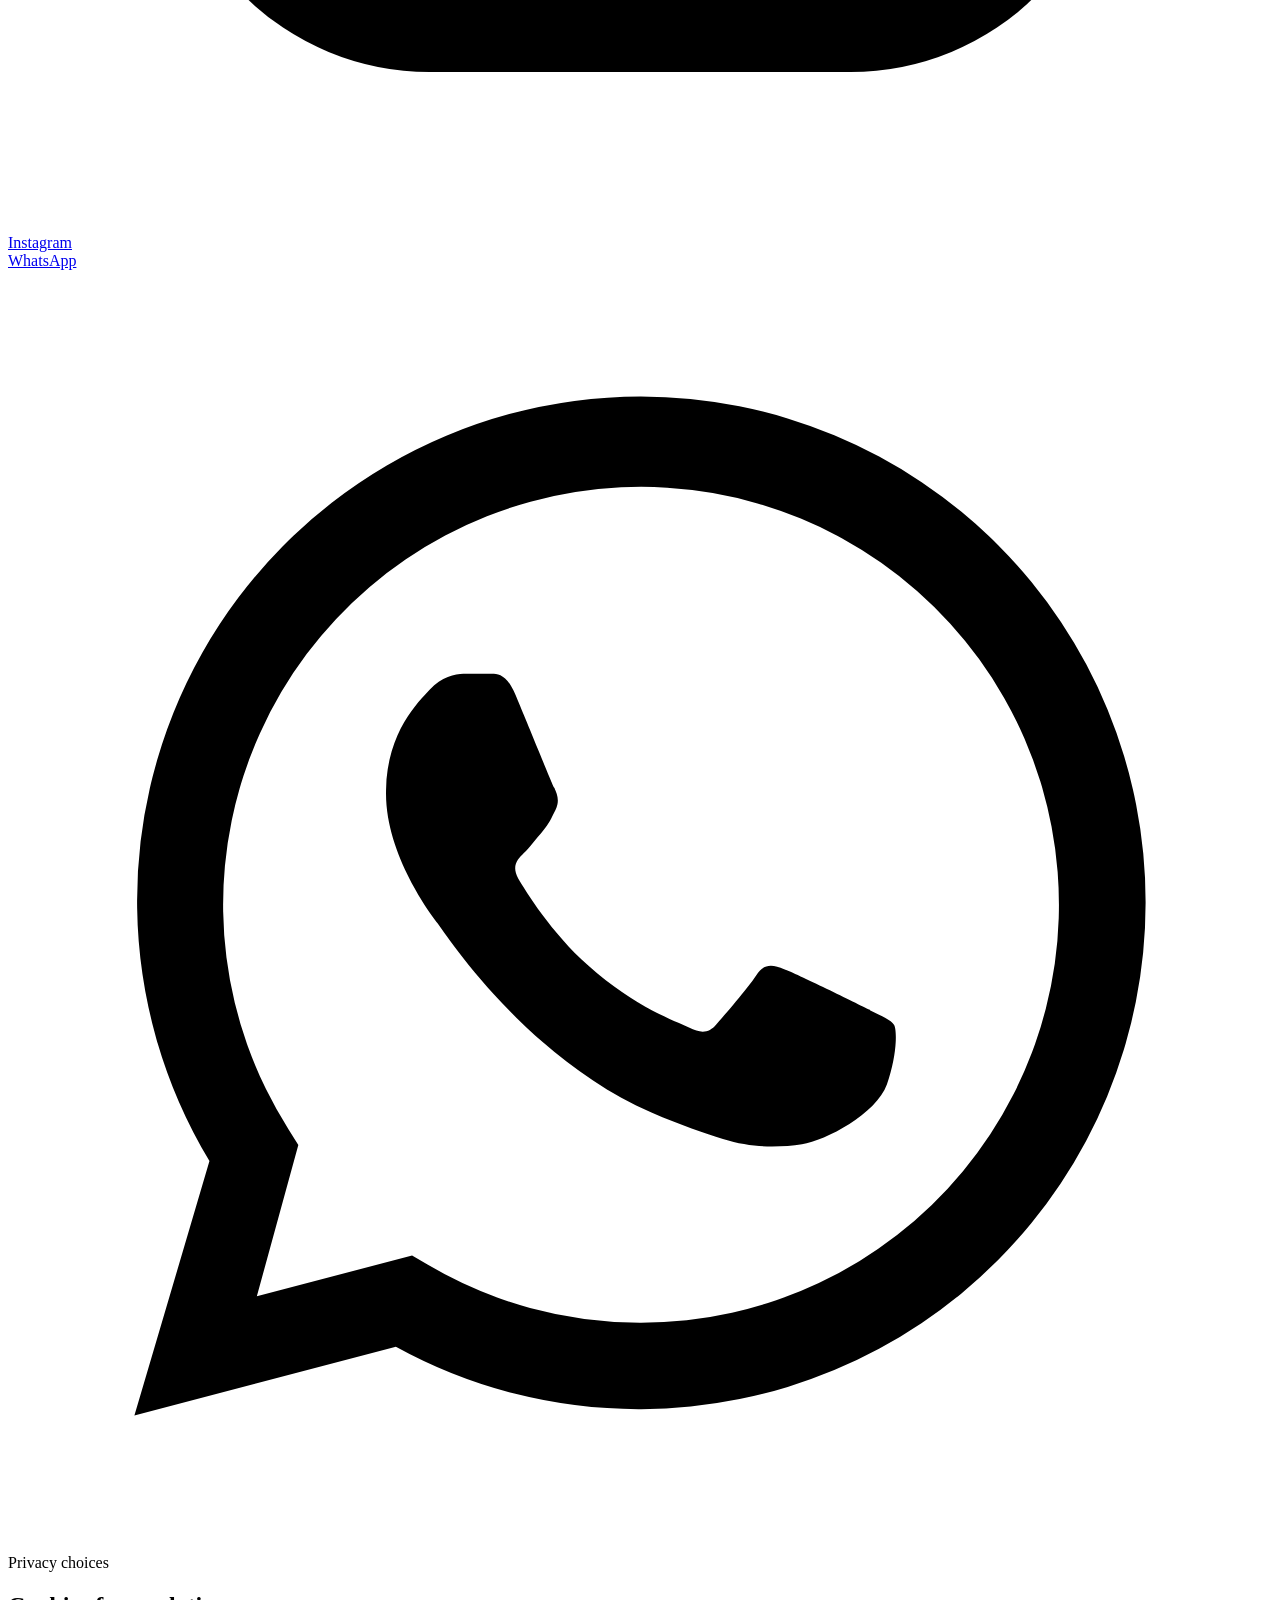
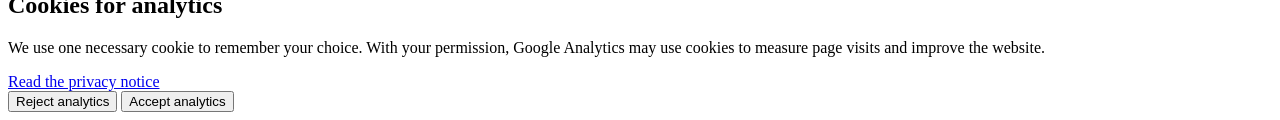
==== commit da39966f: "Update print statement from 'Hello' to 'Goodbye'" ====
--- a/index.html
+++ b/index.html
@@ -1,30 +1,30 @@
-<!doctype html>
-<html lang="en" dir="ltr">
+<!DOCTYPE html>
+
+<html dir="ltr" lang="en">
 <head>
-  <meta charset="utf-8">
-  <meta name="viewport" content="width=device-width, initial-scale=1, viewport-fit=cover">
-  <meta name="description" content="Kalimh Academy — study abroad, housing, and arrival support.">
-  <meta name="theme-color" content="#2b2d42">
-  <meta name="robots" content="index,follow">
-  <meta property="og:type" content="website">
-  <meta property="og:title" content="Kalimh Academy — Study Abroad Support">
-  <meta property="og:description" content="Kalimh Academy — study abroad, housing, and arrival support.">
-  <meta property="og:locale" content="en_US">
-  <meta property="og:image" content="https://kalimhacademy.com/assets/images/hero-students.jpg">
-  <meta property="og:url" content="https://kalimhacademy.com/">
-  <link rel="canonical" href="https://kalimhacademy.com/">
-  <link rel="alternate" hreflang="en" href="https://kalimhacademy.com/">
-  <link rel="alternate" hreflang="ar" href="https://kalimhacademy.com/ar/">
-  <link rel="alternate" hreflang="x-default" href="https://kalimhacademy.com/">
-  <title>Kalimh Academy — Study Abroad</title>
-  <link rel="icon" type="image/svg+xml" href="/assets/logo/kalimh-academy-logo.svg">
-  <link rel="apple-touch-icon" href="/assets/logo/kalimh-academy-logo.svg">
-  <link rel="preconnect" href="https://fonts.googleapis.com">
-  <link rel="preconnect" href="https://fonts.gstatic.com" crossorigin>
-  <link href="https://fonts.googleapis.com/css2?family=Cormorant+Garamond:ital,wght@0,300;0,400;1,300;1,400&family=Inter:wght@300;400;500&family=Zain:wght@300;400;500;600&display=swap" rel="stylesheet">
-
-  <!-- Google Analytics: analytics cookies are created only after a visitor accepts analytics. -->
-  <script>
+<meta charset="utf-8"/>
+<meta content="width=device-width, initial-scale=1, viewport-fit=cover" name="viewport"/>
+<meta content="Compare study options, explore suitable housing, and prepare for arrival with practical guidance from Kalimh Academy." name="description"/>
+<meta content="#2b2d42" name="theme-color"/>
+<meta content="index,follow" name="robots"/>
+<meta content="website" property="og:type"/>
+<meta content="Kalimh Academy | Study Planning, Housing &amp; Arrival Support" property="og:title"/>
+<meta content="Compare study options, explore suitable housing, and prepare for arrival with practical guidance from Kalimh Academy." property="og:description"/>
+<meta content="en_US" property="og:locale"/>
+<meta content="https://kalimhacademy.com/assets/images/hero-students.jpg" property="og:image"/>
+<meta content="https://kalimhacademy.com/" property="og:url"/>
+<link href="https://kalimhacademy.com/" rel="canonical"/>
+<link href="https://kalimhacademy.com/" hreflang="en" rel="alternate"/>
+<link href="https://kalimhacademy.com/ar/" hreflang="ar" rel="alternate"/>
+<link href="https://kalimhacademy.com/" hreflang="x-default" rel="alternate"/>
+<title>Kalimh Academy | Study Planning, Housing &amp; Arrival Support</title>
+<link href="/assets/logo/kalimh-academy-logo.svg" rel="icon" type="image/svg+xml"/>
+<link href="/assets/logo/kalimh-academy-logo.svg" rel="apple-touch-icon"/>
+<link href="https://fonts.googleapis.com" rel="preconnect"/>
+<link crossorigin="" href="https://fonts.gstatic.com" rel="preconnect"/>
+<link href="https://fonts.googleapis.com/css2?family=Cormorant+Garamond:ital,wght@0,300;1,300&amp;family=Inter:wght@300;400;500&amp;family=Zain:wght@400;500;600&amp;display=swap" rel="stylesheet"/>
+<!-- Google Analytics: analytics cookies are created only after a visitor accepts analytics. -->
+<script>
     (function () {
       const measurementId = 'G-HSSBHJYQX3';
       const consentCookie = 'kalimh_cookie_consent';
@@ -65,430 +65,430 @@
       }
     })();
   </script>
-  <link rel="stylesheet" href="css/main.css">
-</head>
-<body>
-<div class="scroll-progress" id="scrollProgress" aria-hidden="true"></div>
-  <div class="grain" aria-hidden="true"></div>
-
-  <header class="site-nav" id="siteNav">
-    <div class="nav-inner">
-      <a class="brand-group" href="#top" aria-label="Kalimh Academy home" data-aria-en="Kalimh Academy home" data-aria-ar="الصفحة الرئيسية لأكاديمية كلمة">
-        <img class="brand-mark" src="assets/logo/kalimh-academy-logo.svg" alt="Kalimh Academy logo" data-alt-en="Kalimh Academy logo" data-alt-ar="شعار أكاديمية كلمة" width="58" height="58">
-        <span class="brand-name" data-en="Kalimh Academy" data-ar="أكاديمية كلمة">Kalimh Academy</span>
-      </a>
-      <div class="nav-actions">
-        <nav class="nav-links" aria-label="Primary navigation" data-aria-en="Primary navigation" data-aria-ar="التنقل الرئيسي">
-          <a href="#about" data-en="About us" data-ar="من نحن">About us</a>
-          <a href="#services" data-en="Services" data-ar="الخدمات">Services</a>
-          <a href="#journey" data-en="Journey" data-ar="الرحلة">Journey</a>
-          <a href="#apply" data-en="Apply" data-ar="التقديم">Apply</a>
-        </nav>
-        <button class="language-toggle" id="languageToggle" type="button" aria-label="Switch language" data-aria-en="Switch language" data-aria-ar="تبديل اللغة" data-lang-en="index.html" data-lang-ar="ar/">العربية</button>
-        <button class="menu-toggle" id="menuToggle" type="button" aria-controls="mobileMenu" aria-expanded="false" aria-label="Open navigation menu" data-aria-en="Open navigation menu" data-aria-ar="فتح قائمة التنقل"><span></span><span></span><span></span></button>
-      </div>
-    </div>
-  </header>
-
-  <nav class="mobile-menu" id="mobileMenu" aria-hidden="true" aria-label="Mobile navigation" data-aria-en="Mobile navigation" data-aria-ar="قائمة التنقل للجوال">
-    <a href="#about" data-en="About us" data-ar="من نحن">About us</a>
-    <a href="#services" data-en="Services" data-ar="الخدمات">Services</a>
-    <a href="#journey" data-en="Journey" data-ar="الرحلة">Journey</a>
-    <a href="#apply" data-en="Apply" data-ar="التقديم">Apply</a>
-  </nav>
-
-  <main class="page" id="mainContent" tabindex="-1">
-    <section class="hero" id="top">
-      <div class="container hero-grid">
-        <div class="hero-copy reveal">
-          <span class="eyebrow" data-en="Study abroad support" data-ar="دعم الدراسة في الخارج">Study abroad support</span>
-          <h1 class="hero-title">
-            <span data-en="Study abroad." data-ar="ادرس في الخارج.">Study abroad.</span>
-            <span data-en="Arrive prepared." data-ar="ابدأ مستعدًا.">Arrive prepared.</span>
-            <span data-en="Settle with confidence." data-ar="واستقر بثقة.">Settle with confidence.</span>
-          </h1>
-          <p class="hero-subtitle" data-en="Choose your institute, arrange your housing, and arrive prepared." data-ar="اختر معهدك، رتّب سكنك، وابدأ رحلتك مستعدًا.">Choose your institute, arrange your housing, and arrive prepared.</p>
-          <div class="hero-actions">
-            <a class="button primary" href="#apply"><span data-en="Start your plan" data-ar="ابدأ خطتك">Start your plan</span></a>
-            <a class="button" href="#services"><span data-en="Explore support" data-ar="استكشف الدعم">Explore support</span></a>
-          </div>
-          <div class="hero-note">
-            <strong>1–3</strong>
-            <p data-en="Three clear steps for a confident start abroad." data-ar="ثلاث خطوات واضحة لبداية واثقة في الخارج.">Three clear steps for a confident start abroad.</p>
-          </div>
-        </div>
-        <div class="hero-visual reveal">
-          <div class="hero-card">
-            <span class="hero-card-kicker" data-en="Institute · Housing · Arrival" data-ar="معهد · سكن · وصول">Institute · Housing · Arrival</span>
-            <h2 class="hero-card-title" data-en="From your first choice to your first day abroad." data-ar="من أول اختيار إلى أول يوم لك في الخارج.">From your first choice to your first day abroad.</h2>
-            <span class="hero-card-foot" data-en="For students and families" data-ar="للطلاب والعائلات">For students and families</span>
-          </div>
-        </div>
-      </div>
-    </section>
-
-    <section class="section section-tint" id="about">
-  <div class="container">
-    <header class="section-header reveal">
-      <span class="section-kicker">About us</span>
-      <h2 class="section-title">
-        Trusted guidance.<br>
+<link href="css/main.css?v=20260714-2" rel="stylesheet"/>
+<meta content="Kalimh Academy" property="og:site_name"/><meta content="summary_large_image" name="twitter:card"/><meta content="Kalimh Academy | Study Planning, Housing &amp; Arrival Support" name="twitter:title"/><meta content="Compare study options, explore suitable housing, and prepare for arrival with practical guidance from Kalimh Academy." name="twitter:description"/><meta content="https://kalimhacademy.com/assets/images/hero-students.jpg" name="twitter:image"/><meta content="telephone=no" name="format-detection"/><link href="https://images.unsplash.com" rel="preconnect"/><link href="https://unsplash.com" rel="preconnect"/><link as="image" fetchpriority="high" href="https://images.unsplash.com/photo-1523240795612-9a054b0db644?auto=format&amp;fit=crop&amp;w=1400&amp;q=80" rel="preload"/><script data-kalimh-schema="true" type="application/ld+json">{"@context":"https://schema.org","@type":"EducationalOrganization","name":"Kalimh Academy","alternateName":"أكاديمية كلمة","url":"https://kalimhacademy.com/","logo":"https://kalimhacademy.com/assets/logo/kalimh-academy-logo.svg","description":"Student guidance for comparing study options, housing, and practical arrival preparation.","sameAs":["https://www.instagram.com/kalimhacademy"]}</script><script data-kalimh-schema="true" type="application/ld+json">{"@context":"https://schema.org","@type":"FAQPage","mainEntity":[{"@type":"Question","name":"Do you help me choose the right institute?","acceptedAnswer":{"@type":"Answer","text":"Yes. We help you compare suitable options based on your goals, budget, study level, and destination."}},{"@type":"Question","name":"Can you help with housing?","acceptedAnswer":{"@type":"Answer","text":"We help you understand and compare housing options based on your needs, preferred area, comfort, and budget."}},{"@type":"Question","name":"Do you provide airport pickup?","acceptedAnswer":{"@type":"Answer","text":"Airport pickup and arrival support can be discussed depending on your destination and needs."}},{"@type":"Question","name":"Do you guarantee admission, visa approval, or housing approval?","acceptedAnswer":{"@type":"Answer","text":"No. We provide guidance and support, but final decisions depend on institutes, housing providers, and the relevant authorities."}},{"@type":"Question","name":"When should I contact you?","acceptedAnswer":{"@type":"Answer","text":"The earlier you contact us, the easier it is to compare options and prepare your plan before travelling."}}]}</script></head>
+<body data-page-language="en"><a class="skip-link" data-ar="انتقل إلى المحتوى الرئيسي" data-en="Skip to main content" href="#mainContent">Skip to main content</a>
+<div aria-hidden="true" class="scroll-progress" id="scrollProgress"></div>
+<div aria-hidden="true" class="grain"></div>
+<header class="site-nav" id="siteNav">
+<div class="nav-inner">
+<a aria-label="Kalimh Academy home" class="brand-group" data-aria-ar="الصفحة الرئيسية لأكاديمية كلمة" data-aria-en="Kalimh Academy home" href="#top">
+<img alt="Kalimh Academy logo" class="brand-mark" data-alt-ar="شعار أكاديمية كلمة" data-alt-en="Kalimh Academy logo" height="58" src="assets/logo/kalimh-academy-logo.svg" width="58"/>
+<span class="brand-name" data-ar="أكاديمية كلمة" data-en="Kalimh Academy">Kalimh Academy</span>
+</a>
+<div class="nav-actions">
+<nav aria-label="Primary navigation" class="nav-links" data-aria-ar="التنقل الرئيسي" data-aria-en="Primary navigation">
+<a data-ar="من نحن" data-en="About us" href="#about">About us</a>
+<a data-ar="الخدمات" data-en="Services" href="#services">Services</a>
+<a data-ar="الرحلة" data-en="Journey" href="#journey">Journey</a>
+<a data-ar="التصورات" data-en="Perspectives" href="#reviews">Perspectives</a><a data-ar="الأسئلة" data-en="FAQ" href="#faq">FAQ</a><a data-ar="التقديم" data-en="Apply" href="#apply">Apply</a>
+</nav>
+<button aria-label="Switch to Arabic" class="language-toggle" data-aria-ar="تبديل اللغة" data-aria-en="Switch language" data-lang-ar="ar/" data-lang-en="index.html" id="languageToggle" type="button">العربية</button>
+<button aria-controls="mobileMenu" aria-expanded="false" aria-label="Open navigation menu" class="menu-toggle" data-aria-ar="فتح قائمة التنقل" data-aria-en="Open navigation menu" id="menuToggle" type="button"><span></span><span></span><span></span></button>
+</div>
+</div>
+</header>
+<nav aria-hidden="true" aria-label="Mobile navigation" class="mobile-menu" data-aria-ar="قائمة التنقل للجوال" data-aria-en="Mobile navigation" id="mobileMenu">
+<a data-ar="من نحن" data-en="About us" href="#about">About us</a>
+<a data-ar="الخدمات" data-en="Services" href="#services">Services</a>
+<a data-ar="الرحلة" data-en="Journey" href="#journey">Journey</a>
+<a data-ar="التصورات" data-en="Perspectives" href="#reviews">Perspectives</a><a data-ar="الأسئلة" data-en="FAQ" href="#faq">FAQ</a><a data-ar="التقديم" data-en="Apply" href="#apply">Apply</a>
+</nav>
+<main class="page" id="mainContent" tabindex="-1">
+<section class="hero" id="top">
+<div class="container hero-grid">
+<div class="hero-copy reveal">
+<span class="eyebrow" data-ar="تخطيط الدراسة &middot; السكن &middot; دعم الوصول" data-en="Study planning &middot; Housing &middot; Arrival support">Study planning &middot; Housing &middot; Arrival support</span>
+<h1 class="hero-title">
+<span data-ar="خطط لرحلتك التعليمية." data-en="Plan your study journey.">Plan your study journey.</span>
+<span data-ar="ابدأ مستعدًا." data-en="Arrive prepared.">Arrive prepared.</span>
+<span data-ar="واستقر بثقة." data-en="Settle with confidence.">Settle with confidence.</span>
+</h1>
+<p class="hero-subtitle" data-ar="قارن البرامج المناسبة، واستكشف خيارات السكن، واستعد للوصول بإرشاد عملي." data-en="Compare suitable programs, explore housing options, and prepare for arrival with practical guidance.">Compare suitable programs, explore housing options, and prepare for arrival with practical guidance.</p>
+<div class="hero-actions">
+<a class="button primary" href="#apply"><span data-ar="اطلب استشارة" data-en="Request a consultation">Request a consultation</span></a>
+<a class="button" href="#journey"><span data-ar="تعرف على الخطوات" data-en="See how it works">See how it works</span></a>
+</div>
+<div class="hero-note">
+<strong>1&ndash;3</strong>
+<p data-ar="مسار واضح من ثلاث خطوات، من أول مقارنة إلى أول يوم لك في الخارج." data-en="A clear three-step path from your first comparison to your first day abroad.">A clear three-step path from your first comparison to your first day abroad.</p>
+</div>
+</div>
+<div class="hero-visual reveal">
+<div class="hero-card">
+<span class="hero-card-kicker" data-ar="معهد &middot; سكن &middot; وصول" data-en="Institute &middot; Housing &middot; Arrival">Institute &middot; Housing &middot; Arrival</span>
+<h2 class="hero-card-title" data-ar="من أول اختيار إلى أول يوم لك في الخارج." data-en="From your first choice to your first day abroad.">From your first choice to your first day abroad.</h2>
+<span class="hero-card-foot" data-ar="للطلاب والعائلات" data-en="For students and families">For students and families</span>
+</div>
+</div>
+</div>
+</section>
+<section class="section section-tint" id="about">
+<div class="container">
+<header class="section-header reveal">
+<span class="section-kicker">About us</span>
+<h2 class="section-title">
+        Trusted guidance.<br/>
         A confident educational journey.
       </h2>
-    </header>
-
-    <div class="about-grid about-grid-expanded">
-      <article class="pullquote reveal">
-        <div>
-          <p>
+</header>
+<div class="about-grid about-grid-expanded">
+<article class="pullquote reveal">
+<div>
+<p>
             At Kalimh Academy, we believe that every successful educational journey begins with the right step.
           </p>
-        </div>
-        <span>Kalimh Academy</span>
-      </article>
-
-      <div class="section-copy about-copy reveal">
-        <p class="about-lead">
+</div>
+<span>Kalimh Academy</span>
+</article>
+<div class="section-copy about-copy reveal">
+<p class="about-lead">
           We are a Canadian educational institution specializing in supporting
           students and helping them access the best educational opportunities
           around the world.
         </p>
-
-        <p>
+<p>
           We believe that education is one of the most important investments
           in the future. Therefore, we strive to provide guidance and support
           to students wishing to develop their language and academic skills
           through accredited programs and institutes across various
           international destinations.
         </p>
-
-        <p>
+<p>
          Our approach is shaped by firsthand experience of studying abroad.
          We deeply understand the challenges and questions students face when
          planning their educational journey. For this reason, we are dedicated
          to providing reliable information and practical guidance that empowers
          students to make well-informed decisions with confidence and clarity.
 </p>
-
-        <p>
+<p>
           We work to simplify the student journey by providing the information
           and guidance needed to make the right choice, from selecting an
           educational program to settling into a study destination.
         </p>
-
-        <div class="about-statements">
-          <div class="about-statement">
-            <span>Our Vision</span>
-            <p>
+<div class="about-statements">
+<div class="about-statement">
+<span>Our Vision</span>
+<p>
               To be a trusted partner for aspiring students seeking to learn,
               grow, and gain international experience.
             </p>
-          </div>
-
-          <div class="about-statement">
-            <span>Our Mission</span>
-            <p>
+</div>
+<div class="about-statement">
+<span>Our Mission</span>
+<p>
               To facilitate access to global educational opportunities and
               deliver a professional experience that helps students achieve
               their goals with confidence and clarity.
             </p>
-          </div>
-        </div>
-      </div>
-
-      <figure class="about-visual reveal">
-     <img
-  src="assets/images/about-guidance.webp"
-  alt="Students receiving educational guidance"
-  loading="eager"
-  decoding="async"
->
-        <figcaption>
+</div>
+</div>
+</div>
+<figure class="about-visual reveal">
+<img alt="Students receiving educational guidance" decoding="async" fetchpriority="low" loading="lazy" src="assets/images/about-guidance.webp"/>
+<figcaption>
           Clear guidance from your first choice to your first day abroad.
         </figcaption>
-      </figure>
-    </div>
-  </div>
-</section>
-
-    <section class="section" id="services">
-      <div class="container">
-        <header class="section-header reveal">
-          <span class="section-kicker" data-en="Services" data-ar="الخدمات">Services</span>
-          <h2 class="section-title" data-en="Everything you need before you go." data-ar="كل ما تحتاجه قبل السفر.">Everything you need before you go.</h2>
-        </header>
-        <div class="services-grid">
-          <article class="service-card reveal">
-            <span class="service-number">01</span>
-            <h3 data-en="Choose the right institute." data-ar="اختر المعهد المناسب.">Choose the right institute.</h3>
-            <p data-en="We help you compare institutes based on your goals, budget, and study level." data-ar="نساعدك على مقارنة المعاهد بحسب أهدافك وميزانيتك ومستواك الدراسي.">We help you compare institutes based on your goals, budget, and study level.</p>
+</figure>
+</div>
+</div>
+</section>
+<section class="section" id="services">
+<div class="container">
+<header class="section-header reveal">
+<span class="section-kicker" data-ar="الخدمات" data-en="Services">Services</span>
+<h2 class="section-title" data-ar="كل ما تحتاجه قبل السفر." data-en="Everything you need before you go.">Everything you need before you go.</h2>
+</header>
+<div class="services-grid">
+<article class="service-card reveal">
+<span class="service-number">01</span>
+<h3 data-ar="اختر المعهد المناسب." data-en="Choose the right institute.">Choose the right institute.</h3>
+<p data-ar="نساعدك على مقارنة المعاهد بحسب أهدافك وميزانيتك ومستواك الدراسي." data-en="We help you compare institutes based on your goals, budget, and study level.">We help you compare institutes based on your goals, budget, and study level.</p>
+</article>
+<article class="service-card reveal">
+<span class="service-number">02</span>
+<h3 data-ar="ابحث عن سكن يناسبك." data-en="Find housing that suits you.">Find housing that suits you.</h3>
+<p data-ar="نساعدك على استكشاف خيارات سكن تناسب احتياجاتك وعدد أفرادك والمنطقة التي تفضلها وميزانيتك." data-en="We help you explore housing options that fit your needs, household, area, and budget.">We help you explore housing options that fit your needs, household, area, and budget.</p>
+</article>
+<article class="service-card reveal">
+<span class="service-number">03</span>
+<h3 data-ar="صل بثقة." data-en="Arrive with confidence.">Arrive with confidence.</h3>
+<p data-ar="يمكن مناقشة خدمة الاستقبال من المطار ودعم الوصول بحسب وجهتك واحتياجاتك." data-en="Airport pickup and practical arrival support can be discussed based on your destination and needs.">Airport pickup and practical arrival support can be discussed based on your destination and needs.</p>
+</article>
+</div>
+</div>
+</section><section class="section trust-section" id="why-kalimh"><div class="container"><header class="section-header reveal"><span class="section-kicker" data-ar="لماذا كلمة" data-en="Why Kalimh">Why Kalimh</span><h2 class="section-title" data-ar="دعم واضح دون وعود غير واقعية." data-en="Clear support without unrealistic promises.">Clear support without unrealistic promises.</h2></header><div class="trust-grid"><article class="trust-card reveal"><span class="trust-number">01</span><h3 data-ar="مقارنات واضحة" data-en="Transparent comparisons">Transparent comparisons</h3><p data-ar="نناقش الخيارات بحسب أهدافك وميزانيتك ومستواك الدراسي ووجهتك." data-en="Options are discussed according to your goals, budget, study level, and destination.">Options are discussed according to your goals, budget, study level, and destination.</p></article><article class="trust-card reveal"><span class="trust-number">02</span><h3 data-ar="قرارات نهائية مستقلة" data-en="Independent final decisions">Independent final decisions</h3><p data-ar="تتخذ المعاهد والجهات المختصة قرارات القبول والتأشيرات والموافقات على السكن." data-en="Admissions, visas, and housing approvals are decided by the relevant institutions and authorities.">Admissions, visas, and housing approvals are decided by the relevant institutions and authorities.</p></article><article class="trust-card reveal"><span class="trust-number">03</span><h3 data-ar="تواصل أولي يراعي الخصوصية" data-en="Privacy-conscious first contact">Privacy-conscious first contact</h3><p data-ar="يطلب الاستفسار الأول معلومات التخطيط الأساسية فقط، دون بيانات جواز السفر أو البنك أو المعلومات الطبية." data-en="The first enquiry asks only for basic planning details&mdash;not passport, banking, or medical information.">The first enquiry asks only for basic planning details&mdash;not passport, banking, or medical information.</p></article></div></div></section>
+<section class="section section-dark" id="journey">
+<div class="container">
+<header class="section-header reveal">
+<span class="section-kicker" data-ar="الرحلة" data-en="The journey">The journey</span>
+<h2 class="section-title" data-ar="من أول اختيار إلى أول يوم لك في الخارج." data-en="From your first choice to your first day abroad.">From your first choice to your first day abroad.</h2>
+</header>
+<div class="journey-grid">
+<article class="journey-card reveal">
+<span class="journey-index">01</span>
+<h3 data-ar="اختر معهدك" data-en="Choose your institute.">Choose your institute.</h3>
+<p data-ar="أخبرنا ماذا تريد أن تدرس، وسنساعدك على تضييق الخيارات إلى معاهد وبرامج مناسبة." data-en="Tell us what you want to study, and we help narrow the options to suitable institutes and programs.">Tell us what you want to study, and we help narrow the options to suitable institutes and programs.</p>
+</article>
+<article class="journey-card reveal">
+<span class="journey-index">02</span>
+<h3 data-ar="رتّب سكنك" data-en="Arrange your housing.">Arrange your housing.</h3>
+<p data-ar="اختر مكانًا يتناسب مع ميزانيتك وعدد أفرادك والمنطقة التي تفضلها." data-en="Choose a place that matches your budget, household, and preferred area.">Choose a place that matches your budget, household, and preferred area.</p>
+</article>
+<article class="journey-card reveal">
+<span class="journey-index">03</span>
+<h3 data-ar="ابدأ بثقة" data-en="Arrive with confidence.">Arrive with confidence.</h3>
+<p data-ar="نناقش خدمة الاستقبال من المطار ودعم الوصول العملي قبل السفر." data-en="We discuss airport pickup and practical arrival support before you travel.">We discuss airport pickup and practical arrival support before you travel.</p>
+</article>
+</div>
+<div aria-label="Kalimh Academy support overview" class="stats reveal">
+<div class="stat"><strong>3</strong><span data-ar="خطوات الدعم الأساسية" data-en="Core support steps">Core support steps</span></div>
+<div class="stat"><strong>1</strong><span data-ar="خطة واضحة" data-en="Guided plan">Guided plan</span></div>
+<div class="stat"><strong>1</strong><span data-ar="تواصل مباشر عبر واتساب" data-en="Direct WhatsApp contact">Direct WhatsApp contact</span></div>
+</div>
+</div>
+</section>
+<section class="section section-tint reviews-section" id="reviews">
+  <div class="container">
+    <header class="section-header reveal">
+      <span class="section-kicker" data-ar="تصورات الطلاب" data-en="Student perspectives">Student perspectives</span>
+      <div>
+        <h2 class="section-title" data-ar="كيف يمكن أن يصبح التخطيط أكثر وضوحًا." data-en="What clearer planning can feel like.">What clearer planning can feel like.</h2>
+        <p class="section-subtext" data-ar="تجارب حقيقية من طلاب استفادوا من إرشاد أكاديمية كلمة." data-en="Real experiences from students who benefited from Kalimh Academy's guidance.">Real experiences from students who benefited from Kalimh Academy's guidance.</p>
+      </div>
+    </header>
+    <div aria-label="Student testimonials" aria-roledescription="carousel" class="reviews-carousel reveal" data-reviews-carousel="" role="region">
+      <button aria-label="Previous testimonial" class="carousel-button carousel-button-prev" data-aria-ar="الشهادة السابقة" data-aria-en="Previous testimonial" data-review-prev="" type="button"><span aria-hidden="true">&lsaquo;</span></button>
+      <div aria-label="Testimonial cards" class="reviews-viewport" role="group" tabindex="0">
+        <div class="reviews-track" role="list">
+          <article aria-label="Testimonial 1 of 4" class="review-card" role="listitem">
+            <span class="review-label" data-ar="شهادة طالب" data-en="Student testimonial">Student testimonial</span>
+            <p data-ar="ساعدتني أكاديمية كلمة على فهم الخيارات المتاحة قبل اختيار البرنامج، ودعمتني كلما احتجت إلى مساعدة، من يوم وصولي إلى المطار حتى آخر يوم دراسة لي في الخارج. جعل الإرشاد التجربة كلها أسهل وأمتع." data-en="Kalimh Academy helped me understand the available options before choosing a program and supported me whenever I needed assistance, from the day I arrived at the airport until my last day studying abroad. The guidance made the whole experience much easier and more enjoyable.">Kalimh Academy helped me understand the available options before choosing a program and supported me whenever I needed assistance, from the day I arrived at the airport until my last day studying abroad. The guidance made the whole experience much easier and more enjoyable.</p>
+            <strong data-ar="عمر خالد — متقدم لدورة لغة، 6 أشهر" data-en="OMAR KHALED — Language-course applicant, 6 months">OMAR KHALED — Language-course applicant, 6 months</strong>
           </article>
-          <article class="service-card reveal">
-            <span class="service-number">02</span>
-            <h3 data-en="Find housing that suits you." data-ar="ابحث عن سكن يناسبك.">Find housing that suits you.</h3>
-            <p data-en="We help you explore housing options that fit your needs, household, area, and budget." data-ar="نساعدك على استكشاف خيارات سكن تناسب احتياجاتك وعدد أفرادك والمنطقة التي تفضلها وميزانيتك.">We help you explore housing options that fit your needs, household, area, and budget.</p>
+          <article aria-label="Testimonial 2 of 4" class="review-card" role="listitem">
+            <span class="review-label" data-ar="شهادة طالب" data-en="Student testimonial">Student testimonial</span>
+            <p data-ar="شكراً لأكاديمية كلمة على تسهيل أول رحلة لي إلى ماليزيا وعلى مساعدتي في إيجاد سكن قريب من مدرستي. كان دعمهم وإرشادهم مفيداً جداً." data-en="Thank you to Kalimh Academy for making my first trip to Malaysia much easier and for helping me find accommodation close to my school. Their support and guidance helped me a lot.">Thank you to Kalimh Academy for making my first trip to Malaysia much easier and for helping me find accommodation close to my school. Their support and guidance helped me a lot.</p>
+            <strong data-ar="صالح عبدالله — طالب لأول مرة في ماليزيا، 3 أشهر" data-en="SALEH ABDULLAH — First-time student in Malaysia, 3 months">SALEH ABDULLAH — First-time student in Malaysia, 3 months</strong>
           </article>
-          <article class="service-card reveal">
-            <span class="service-number">03</span>
-            <h3 data-en="Arrive with confidence." data-ar="صل بثقة.">Arrive with confidence.</h3>
-            <p data-en="Airport pickup and practical arrival support can be discussed based on your destination and needs." data-ar="يمكن مناقشة خدمة الاستقبال من المطار ودعم الوصول بحسب وجهتك واحتياجاتك.">Airport pickup and practical arrival support can be discussed based on your destination and needs.</p>
+          <article aria-label="Testimonial 3 of 4" class="review-card" role="listitem">
+            <span class="review-label" data-ar="شهادة طالب" data-en="Student testimonial">Student testimonial</span>
+            <p data-ar="بفضل أكاديمية كلمة، فهمت كل ما أحتاج معرفته قبل رحلتي وحصلت على دعم طوال فترة وجودي في ماليزيا. كان الإرشاد واضحاً وسهلاً، وساعدني على أن أكون مستعداً تماماً." data-en="Thanks to Kalimh Academy, I understood everything I needed to know before my trip and I received support throughout my time in Malaysia. The guidance was clear and easy to understand, and it helped me to be fully prepared.">Thanks to Kalimh Academy, I understood everything I needed to know before my trip and I received support throughout my time in Malaysia. The guidance was clear and easy to understand, and it helped me to be fully prepared.</p>
+            <strong data-ar="يوسف حسين — طالب دولي، 3 أشهر" data-en="YOUSEF HUSSEIN — International student, 3 months">YOUSEF HUSSEIN — International student, 3 months</strong>
+          </article>
+          <article aria-label="Testimonial 4 of 4" class="review-card" role="listitem">
+            <span class="review-label" data-ar="شهادة طالب" data-en="Student testimonial">Student testimonial</span>
+            <p data-ar="كانت أول مرة لي في الخارج. تم استقبالي من المطار ونقلي إلى سكني. كما قاموا بإرشادي في المنطقة خلال أيامي الأولى لمساعدتي على الاستقرار ومعرفة أين أذهب إذا احتجت أي شيء. أنا سعيدة جداً باختياري لأكاديمية كلمة وأوصي بها بشدة للطلاب الآخرين." data-en="It was my first time abroad. I was picked up from the airport and taken to my accommodation. They also showed me around the area during my first days to help me settle in and know where to go if I needed anything. I am very happy that I chose Kalimh Academy and would highly recommend it to other students.">It was my first time abroad. I was picked up from the airport and taken to my accommodation. They also showed me around the area during my first days to help me settle in and know where to go if I needed anything. I am very happy that I chose Kalimh Academy and would highly recommend it to other students.</p>
+            <strong data-ar="دنيا محمد — طالبة دولية لأول مرة، 8 أشهر" data-en="DONIA MOHAMMED — First-time international student, 8 months">DONIA MOHAMMED — First-time international student, 8 months</strong>
           </article>
         </div>
       </div>
-    </section>
-
-    <section class="section section-dark" id="journey">
-      <div class="container">
-        <header class="section-header reveal">
-          <span class="section-kicker" data-en="The journey" data-ar="الرحلة">The journey</span>
-          <h2 class="section-title" data-en="From your first choice to your first day abroad." data-ar="من أول اختيار إلى أول يوم لك في الخارج.">From your first choice to your first day abroad.</h2>
-        </header>
-        <div class="journey-grid">
-          <article class="journey-card reveal">
-            <span class="journey-index">01</span>
-            <h3 data-en="Choose your institute." data-ar="اختر معهدك">Choose your institute.</h3>
-            <p data-en="Tell us what you want to study, and we help narrow the options to suitable institutes and programs." data-ar="أخبرنا ماذا تريد أن تدرس، وسنساعدك على تضييق الخيارات إلى معاهد وبرامج مناسبة.">Tell us what you want to study, and we help narrow the options to suitable institutes and programs.</p>
-          </article>
-          <article class="journey-card reveal">
-            <span class="journey-index">02</span>
-            <h3 data-en="Arrange your housing." data-ar="رتّب سكنك">Arrange your housing.</h3>
-            <p data-en="Choose a place that matches your budget, household, and preferred area." data-ar="اختر مكانًا يتناسب مع ميزانيتك وعدد أفرادك والمنطقة التي تفضلها.">Choose a place that matches your budget, household, and preferred area.</p>
-          </article>
-          <article class="journey-card reveal">
-            <span class="journey-index">03</span>
-            <h3 data-en="Arrive with confidence." data-ar="ابدأ بثقة">Arrive with confidence.</h3>
-            <p data-en="We discuss airport pickup and practical arrival support before you travel." data-ar="نناقش خدمة الاستقبال من المطار ودعم الوصول العملي قبل السفر.">We discuss airport pickup and practical arrival support before you travel.</p>
-          </article>
-        </div>
-        <div class="stats reveal" aria-label="Kalimh Academy support overview">
-          <div class="stat"><strong>3</strong><span data-en="Core support steps" data-ar="خطوات الدعم الأساسية">Core support steps</span></div>
-          <div class="stat"><strong>1</strong><span data-en="Guided plan" data-ar="خطة واضحة">Guided plan</span></div>
-          <div class="stat"><strong>1</strong><span data-en="Direct WhatsApp contact" data-ar="تواصل مباشر عبر واتساب">Direct WhatsApp contact</span></div>
+      <div class="carousel-meta">
+        <p aria-atomic="true" aria-live="polite" class="carousel-status" data-carousel-status="">Testimonial 1 of 4</p>
+        <div aria-label="Choose a testimonial" class="carousel-dots" data-carousel-dots="">
+          <button aria-label="Go to testimonial 1" class="carousel-dot" data-carousel-dot="0" type="button"></button>
+          <button aria-label="Go to testimonial 2" class="carousel-dot" data-carousel-dot="1" type="button"></button>
+          <button aria-label="Go to testimonial 3" class="carousel-dot" data-carousel-dot="2" type="button"></button>
+          <button aria-label="Go to testimonial 4" class="carousel-dot" data-carousel-dot="3" type="button"></button>
         </div>
       </div>
-    </section>
-      
-    
-    <section class="section" id="apply">
-      <div class="container application-shell">
-        <aside class="form-intro reveal">
-          <span class="form-badge" data-en="Get started" data-ar="ابدأ الآن">Get started</span>
-          <h2 data-en="Start with the essentials." data-ar="ابدأ بالمعلومات الأساسية.">Start with the essentials.</h2>
-          <p data-en="Share only the details needed for a first conversation. We will discuss any additional information with you directly on WhatsApp." data-ar="أرسل فقط المعلومات اللازمة لبدء المحادثة. وسنناقش أي تفاصيل إضافية معك مباشرة عبر واتساب.">Share only the details needed for a first conversation. We will discuss any additional information with you directly on WhatsApp.</p>
-        </aside>
+      <button aria-label="Next testimonial" class="carousel-button carousel-button-next" data-aria-ar="الشهادة التالية" data-aria-en="Next testimonial" data-review-next="" type="button"><span aria-hidden="true">&rsaquo;</span></button>
+    </div>
+  </div>
+</section>
 
-        <form class="form-card reveal" id="kalimhWhatsAppForm" novalidate>
-          <section class="form-section" aria-labelledby="contactDetailsHeading">
-            <h3 class="form-title" id="contactDetailsHeading"><span class="step">01</span><span data-en="Your study plan" data-ar="خطة دراستك">Your study plan</span></h3>
-            <div class="form-row">
-              <div class="field full">
-                <label class="required" for="fullName" data-en="Full name" data-ar="الاسم الكامل">Full name</label>
-                <input id="fullName" name="fullName" type="text" required minlength="2" maxlength="80" autocomplete="name" placeholder="Aisha Binti Rahman" data-placeholder-en="Aisha Binti Rahman" data-placeholder-ar="مثال: أحمد محمد">
-                <div class="field-error" id="fullNameError" aria-live="polite"></div>
-              </div>
-            </div>
-            <div class="form-row">
-              <div class="field">
-                <label class="required" for="phone" data-en="WhatsApp number" data-ar="رقم واتساب">WhatsApp number</label>
-                <input id="phone" name="phone" type="tel" required minlength="7" maxlength="30" inputmode="tel" autocomplete="tel" placeholder="+60 17-880 1714" data-placeholder-en="+60 17-880 1714" data-placeholder-ar="مثال: +60 17-880 1714">
-                <div class="field-error" id="phoneError" aria-live="polite"></div>
-              </div>
-              <div class="field">
-                <label for="email" data-en="Email (optional)" data-ar="البريد الإلكتروني (اختياري)">Email (optional)</label>
-                <input id="email" name="email" type="email" maxlength="120" autocomplete="email" placeholder="student@example.com" data-placeholder-en="student@example.com" data-placeholder-ar="student@example.com">
-                <div class="field-error" id="emailError" aria-live="polite"></div>
-              </div>
-            </div>
-            <div class="form-row">
-              <div class="field">
-                <label class="required" for="destination"
-  data-en="Currently available destination"
-  data-ar="الوجهة المتاحة حاليًا">
-  Currently available destination
-</label>
-
-<select id="destination" name="destination" required>
-  <option value="" selected disabled
-    data-en="Select a destination"
-    data-ar="اختر الوجهة">
-    Select a destination
-  </option>
-
-  <option value="malaysia"
-    data-en="Malaysia"
-    data-ar="ماليزيا">
-    Malaysia
-  </option>
-
-  <option value="capetown"
-    data-en="Cape Town"
-    data-ar="كيب تاون">
-    Cape Town
-  </option>
-
-  <option value="canada" 
-    data-en="Canada"
-    data-ar="كندا  ">
-    Canada
-  </option>
-
-  <option value="uk" disabled
-    data-en="United Kingdom — coming soon"
-    data-ar="المملكة المتحدة — قريبًا">
-    United Kingdom — coming soon
-  </option>
-
-  <option value="us" disabled
-    data-en="USA — coming soon"
-    data-ar="الولايات المتحدة — قريبًا">
-    USA — coming soon
-  </option>
-
-  <option value="other" disabled
-    data-en="Other destinations — coming soon"
-    data-ar="وجهات أخرى — قريبًا">
-    Other destinations — coming soon
-  </option>
+<section class="section faq-section" id="faq">
+  <div class="container">
+    <header class="section-header reveal">
+      <span class="section-kicker" data-ar="الأسئلة الشائعة" data-en="FAQ">FAQ</span>
+      <h2 class="section-title" data-ar="أسئلة يطرحها الطلاب قبل السفر." data-en="Questions students ask before they travel.">Questions students ask before they travel.</h2>
+    </header>
+    <div class="faq-list reveal">
+      <details class="faq-item">
+        <summary data-ar="هل تساعدونني في اختيار المعهد المناسب؟" data-en="Do you help me choose the right institute?">Do you help me choose the right institute?</summary>
+        <p data-ar="نعم. نساعدك على مقارنة الخيارات المناسبة بحسب أهدافك وميزانيتك ومستواك الدراسي ووجهتك." data-en="Yes. We help you compare suitable options based on your goals, budget, study level, and destination.">Yes. We help you compare suitable options based on your goals, budget, study level, and destination.</p>
+      </details>
+      <details class="faq-item">
+        <summary data-ar="هل تساعدون في السكن؟" data-en="Can you help with housing?">Can you help with housing?</summary>
+        <p data-ar="نعم. نساعدك في إيجاد السكن سواء كنت تفضل العيش بمفردك أو مع طلاب آخرين. كما نساعدك على مقارنة خيارات السكن بحسب احتياجاتك والموقع المفضل والراحة والميزانية." data-en="Yes. We help you find accommodation whether you prefer to live alone or with other students. We also help you compare housing options based on your needs, preferred location, comfort, and budget.">Yes. We help you find accommodation whether you prefer to live alone or with other students. We also help you compare housing options based on your needs, preferred location, comfort, and budget.</p>
+      </details>
+      <details class="faq-item">
+        <summary data-ar="هل توفرون خدمة الاستقبال من المطار؟" data-en="Do you provide airport pickup?">Do you provide airport pickup?</summary>
+        <p data-ar="نعم، نوفر خدمة الاستقبال من المطار. كما نتأكد من أن لديك كل ما تحتاجه خلال أيامك الأولى في الخارج." data-en="Yes, we provide airport pickup. We also make sure you have everything you need for your first few days abroad.">Yes, we provide airport pickup. We also make sure you have everything you need for your first few days abroad.</p>
+      </details>
+      <details class="faq-item">
+        <summary data-ar="هل تضمنون القبول أو التأشيرة أو الموافقة على السكن؟" data-en="Do you guarantee admission, visa approval, or housing approval?">Do you guarantee admission, visa approval, or housing approval?</summary>
+        <p data-ar="لا. نحن نقدم الإرشاد والدعم طوال العملية، لكن القرارات النهائية تعتمد على المعاهد ومزودي السكن والجهات المختصة." data-en="No. We provide guidance and support throughout the process, but final decisions depend on institutions, housing providers, and the relevant authorities.">No. We provide guidance and support throughout the process, but final decisions depend on institutions, housing providers, and the relevant authorities.</p>
+      </details>
+      <details class="faq-item">
+        <summary data-ar="متى يجب أن أتواصل معكم؟" data-en="When should I contact you?">When should I contact you?</summary>
+        <p data-ar="كلما تواصلت معنا مبكرًا، كان من الأسهل مقارنة الخيارات وتجهيز خطتك قبل السفر." data-en="The earlier you contact us, the easier it is to compare options and prepare your plan before travelling.">The earlier you contact us, the easier it is to compare options and prepare your plan before travelling.</p>
+      </details>
+    </div>
+  </div>
+</section>
+><section class="section" id="apply">
+<div class="container application-shell">
+<aside class="form-intro reveal">
+<span class="form-badge" data-ar="ابدأ الآن" data-en="Get started">Get started</span>
+<h2 data-ar="أخبرنا بما تحتاجه." data-en="Tell us what you need.">Tell us what you need.</h2>
+<p data-ar="أكمل النموذج المختصر وراجع رسالة واتساب قبل إرسالها. لا نحتاج إلى بيانات جواز السفر أو البنك أو المعلومات الطبية." data-en="Complete the short form and review the WhatsApp message before sending. No passport, banking, or medical details are needed.">Complete the short form and review the WhatsApp message before sending. No passport, banking, or medical details are needed.</p>
+</aside>
+<form aria-describedby="formPrivacy" class="form-card reveal" data-form-endpoint="" id="kalimhWhatsAppForm" novalidate=""><div aria-hidden="true" class="hp-field"><label for="websiteField">Website</label><input autocomplete="off" id="websiteField" name="website" tabindex="-1" type="text"/></div>
+<section aria-labelledby="contactDetailsHeading" class="form-section">
+<h3 class="form-title" id="contactDetailsHeading"><span class="step">01</span><span data-ar="خطة دراستك" data-en="Your study plan">Your study plan</span></h3>
+<div class="form-row">
+<div class="field full">
+<label class="required" data-ar="الاسم الكامل" data-en="Full name" for="fullName">Full name</label>
+<input autocomplete="name" data-placeholder-ar="مثال: أحمد محمد" data-placeholder-en="Aisha Binti Rahman" id="fullName" maxlength="80" minlength="2" name="fullName" placeholder="Aisha Binti Rahman" required="" type="text"/>
+<div aria-live="polite" class="field-error" id="fullNameError"></div>
+</div>
+</div>
+<div class="form-row">
+<div class="field">
+<label class="required" data-ar="رقم واتساب" data-en="WhatsApp number" for="phone">WhatsApp number</label>
+<input autocomplete="tel" data-placeholder-ar="مثال: +60 17-880 1714" data-placeholder-en="+60 17-880 1714" id="phone" inputmode="tel" maxlength="30" minlength="7" name="phone" placeholder="+60 17-880 1714" required="" type="tel"/>
+<div aria-live="polite" class="field-error" id="phoneError"></div>
+</div>
+<div class="field">
+<label data-ar="البريد الإلكتروني (اختياري)" data-en="Email (optional)" for="email">Email (optional)</label>
+<input autocomplete="email" data-placeholder-ar="student@example.com" data-placeholder-en="student@example.com" id="email" maxlength="120" name="email" placeholder="student@example.com" type="email"/>
+<div aria-live="polite" class="field-error" id="emailError"></div>
+</div>
+</div>
+<div class="form-row">
+<div class="field">
+<label class="required" data-ar="الوجهة المتاحة حاليًا" data-en="Currently available destination" for="destination">Currently available destination</label>
+<select id="destination" name="destination" required=""><option data-ar="اختر الوجهة" data-en="Select a destination" disabled="" selected="" value="">Select a destination</option><option data-ar="ماليزيا" data-en="Malaysia" value="malaysia">Malaysia</option><option data-ar="كيب تاون" data-en="Cape Town" value="capetown">Cape Town</option><option data-ar="كندا" data-en="Canada" value="canada">Canada</option><option data-ar="المملكة المتحدة &mdash; قريبًا" data-en="United Kingdom &mdash; coming soon" disabled="" value="uk">United Kingdom &mdash; coming soon</option><option data-ar="الولايات المتحدة &mdash; قريبًا" data-en="USA &mdash; coming soon" disabled="" value="us">USA &mdash; coming soon</option><option data-ar="أستراليا &mdash; قريبًا" data-en="Australia &mdash; coming soon" disabled="" value="australia">Australia &mdash; coming soon</option><option data-ar="وجهات أخرى &mdash; قريبًا" data-en="Other destinations &mdash; coming soon" disabled="" value="other">Other destinations &mdash; coming soon</option></select>
+<div aria-live="polite" class="field-error" id="destinationError"></div>
+</div>
+<div class="field">
+<label class="required" data-ar="نوع الدراسة" data-en="Study type" for="studyGoal">Study type</label>
+<select id="studyGoal" name="studyGoal" required="">
+<option data-ar="اختر نوع الدراسة" data-en="Select study type" value="">Select study type</option>
+<option data-ar="دورة لغة إنجليزية" data-en="English language course" value="english">English language course</option>
+<option data-ar="كلية أو جامعة" data-en="College or university" value="college">College or university</option>
+<option data-ar="سنة تحضيرية أو مسار تمهيدي" data-en="Foundation or pathway" value="pathway">Foundation or pathway</option>
+<option data-ar="أخرى / لست متأكدًا بعد" data-en="Other / not sure yet" value="other">Other / not sure yet</option>
 </select>
-
-<div class="field-error" id="destinationError" aria-live="polite"></div>
-              </div>
-              <div class="field">
-                <label class="required" for="studyGoal" data-en="Study type" data-ar="نوع الدراسة">Study type</label>
-                <select id="studyGoal" name="studyGoal" required>
-                  <option value="" data-en="Select study type" data-ar="اختر نوع الدراسة">Select study type</option>
-                  <option value="english" data-en="English language course" data-ar="دورة لغة إنجليزية">English language course</option>
-                  <option value="college" data-en="College or university" data-ar="كلية أو جامعة">College or university</option>
-                  <option value="pathway" data-en="Foundation or pathway" data-ar="سنة تحضيرية أو مسار تمهيدي">Foundation or pathway</option>
-                  <option value="other" data-en="Other / not sure yet" data-ar="أخرى / لست متأكدًا بعد">Other / not sure yet</option>
-                </select>
-                <div class="field-error" id="studyGoalError" aria-live="polite"></div>
-              </div>
-            </div>
-            <div class="form-row" id="studyDurationRow" hidden aria-hidden="true" style="display:none;">
-              <div class="field full">
-                <label class="required" for="studyDuration" data-en="Preferred study duration" data-ar="مدة الدراسة المفضلة">Preferred study duration</label>
-                <select id="studyDuration" name="studyDuration">
-                  <option value="" selected data-en="Select a duration" data-ar="اختر المدة">Select a duration</option>
-                  <option value="less_than_1_month" data-en="Less than 1 month" data-ar="أقل من شهر">Less than 1 month</option>
-                  <option value="1_to_3_months" data-en="1–3 months" data-ar="من شهر إلى 3 أشهر">1–3 months</option>
-                  <option value="4_to_6_months" data-en="4–6 months" data-ar="من 4 إلى 6 أشهر">4–6 months</option>
-                  <option value="7_to_12_months" data-en="7–12 months" data-ar="من 7 إلى 12 شهرًا">7–12 months</option>
-                  <option value="1_to_2_years" data-en="1–2 years" data-ar="من سنة إلى سنتين">1–2 years</option>
-                  <option value="3_to_4_years" data-en="3–4 years" data-ar="من 3 إلى 4 سنوات">3–4 years</option>
-                  <option value="more_than_4_years" data-en="More than 4 years" data-ar="أكثر من 4 سنوات">More than 4 years</option>
-                </select>
-                <div class="field-error" id="studyDurationError" aria-live="polite"></div>
-              </div>
-            </div>
-            <div class="form-row">
-              <div class="field full">
-                <label for="startDate" data-en="Preferred start date (optional)" data-ar="تاريخ البداية المفضل (اختياري)">Preferred start date (optional)</label>
-                <input id="startDate" name="startDate" type="date">
-                <small class="form-helper" data-en="No exact date yet? Leave this blank and we will discuss your timeline with you." data-ar="لا تعرف التاريخ بعد؟ اتركه فارغًا وسنناقش الجدول الزمني معك.">No exact date yet? Leave this blank and we will discuss your timeline with you.</small>
-                <div class="field-error" id="startDateError" aria-live="polite"></div>
-              </div>
-            </div>
-          </section>
-
-          <section class="form-section" aria-labelledby="housingHeading">
-            <h3 class="form-title" id="housingHeading"><span class="step">02</span><span data-en="Housing preferences" data-ar="تفضيلات السكن">Housing preferences</span></h3>
-            <div class="form-row">
-              <div class="field">
-                <label for="accommodationType" data-en="Accommodation type (optional)" data-ar="نوع السكن (اختياري)">Accommodation type (optional)</label>
-                <select id="accommodationType" name="accommodationType">
-                  <option value="" data-en="I need study support only / not sure yet" data-ar="أحتاج دعم الدراسة فقط / لست متأكدًا بعد">I need study support only / not sure yet</option>
-                  <option value="studio" data-en="Studio — private and self-contained" data-ar="استوديو — خاص ومستقل">Studio — private and self-contained</option>
-                  <option value="private_room" data-en="Private room — shared living or kitchen" data-ar="غرفة خاصة — مع صالة أو مطبخ مشترك">Private room — shared living or kitchen</option>
-                  <option value="whole_house" data-en="Whole house / apartment — private for family" data-ar="شقة كاملة — خاصة للعائلة">Whole house / apartment — private for family</option>
-                </select>
-                <div class="field-error" id="accommodationTypeError" aria-live="polite"></div>
-              </div>
-              <div class="field">
-                <label for="area" data-en="Location preference" data-ar="تفضيل الموقع">Location preference</label>
-                <select id="area" name="area">
-                  <option value="" data-en="No preference yet" data-ar="لا يوجد تفضيل حاليًا">No preference yet</option>
-                  <option value="near_campus" data-en="Near campus" data-ar="قرب الحرم الدراسي">Near campus</option>
-                  <option value="city_centre" data-en="City centre" data-ar="وسط المدينة">City centre</option>
-                  <option value="quiet_area" data-en="Quiet residential area" data-ar="منطقة سكنية هادئة">Quiet residential area</option>
-                </select>
-                <div class="field-error" id="areaError" aria-live="polite"></div>
-              </div>
-            </div>
-            <div class="form-row" id="groupSizeRow" hidden aria-hidden="true">
-              <div class="field full">
-                <label class="required" for="groupSize" data-en="Number of family members / group size" data-ar="عدد أفراد العائلة / المجموعة">Number of family members / group size</label>
-                <input id="groupSize" name="groupSize" type="number" min="1" max="12" inputmode="numeric" placeholder="e.g., 4" data-placeholder-en="e.g., 4" data-placeholder-ar="مثال: 4">
-                <div class="field-error" id="groupSizeError" aria-live="polite"></div>
-              </div>
-            </div>
-            <div class="form-row">
-              <div class="field full">
-                <label for="accommodationRequests" data-en="Notes or special requests (optional)" data-ar="ملاحظات أو طلبات خاصة (اختياري)">Notes or special requests (optional)</label>
-                <textarea id="accommodationRequests" name="accommodationRequests" maxlength="600" placeholder="e.g., quiet space, accessible building, family stay" data-placeholder-en="e.g., quiet space, accessible building, family stay" data-placeholder-ar="مثال: مكان هادئ، مبنى مناسب، سكن للعائلة"></textarea>
-                <small class="form-helper" data-en="Please do not include passport, banking, or medical information here." data-ar="يرجى عدم كتابة معلومات جواز السفر أو الحساب البنكي أو المعلومات الطبية هنا.">Please do not include passport, banking, or medical information here.</small>
-                <div class="field-error" id="accommodationRequestsError" aria-live="polite"></div>
-              </div>
-            </div>
-            <div class="field-note">
-              <div class="field-note-icon" aria-hidden="true">
-                <svg viewBox="0 0 24 24" width="26" height="26" fill="none" stroke="currentColor" stroke-width="1.5" stroke-linecap="round" stroke-linejoin="round"><path d="M3 10.5 12 3l9 7.5v9A1.5 1.5 0 0 1 19.5 21h-15A1.5 1.5 0 0 1 3 19.5v-9Z"/><path d="M9.5 21v-6h5v6"/><path d="m15.25 10.5.9.9 1.85-2.05"/></svg>
-              </div>
-              <span data-en="Accommodation options are reviewed for safety, comfort, and student needs." data-ar="نراجع خيارات السكن من حيث الأمان والراحة واحتياجات الطالب.">Accommodation options are reviewed for safety, comfort, and student needs.</span>
-            </div>
-          </section>
-               <div class="form-consent" id="consentField">
-              <input id="contactConsent" name="contactConsent" type="checkbox" required>
-              <label for="contactConsent" data-en="I agree to share the information above with Kalimh Academy through WhatsApp so they can respond to my enquiry." data-ar="أوافق على مشاركة المعلومات أعلاه مع أكاديمية كلمة عبر واتساب حتى يتمكنوا من الرد على طلبي.">I agree to share the information above with Kalimh Academy through WhatsApp so they can respond to my enquiry.</label>
-            </div>
-          <div class="submit-area">
-            <button class="form-submit" type="submit"><span data-en="Continue to WhatsApp" data-ar="المتابعة إلى واتساب">Continue to WhatsApp</span></button>
-       
-            <div class="field-error" id="contactConsentError" aria-live="polite"></div>
-            <div class="form-feedback" id="formFeedback" role="status" aria-live="polite"></div>
-            <p class="form-privacy" data-en="Selecting “Continue to WhatsApp” opens WhatsApp with your enquiry. This website does not save your form details." data-ar="عند اختيار «المتابعة إلى واتساب» سيتم فتح واتساب مع تفاصيل طلبك. هذا الموقع لا يحفظ بيانات النموذج.">Selecting “Continue to WhatsApp” opens WhatsApp with your enquiry. This website does not save your form details.</p>
-          </div>
-        </form>
-      </div>
-    </section>
-    
-  </main>
-
-  <footer class="site-footer">
-    <div class="container footer-row">
-      <span data-en="Kalimh Academy / Study Abroad Support" data-ar="أكاديمية كلمة / دعم الدراسة في الخارج">Kalimh Academy / Study Abroad Support</span>
-      <span data-en="Institute · Housing · Arrival" data-ar="معهد · سكن · وصول">Institute · Housing · Arrival</span>
-    </div>
-
-    <div class="footer-legal">
-      <a href="privacy.html" data-en="Privacy & cookies" data-ar="الخصوصية وملفات الارتباط">Privacy & cookies</a>
-      <button class="cookie-settings-button" type="button" data-cookie-settings data-en="Cookie settings" data-ar="إعدادات ملفات الارتباط">Cookie settings</button>
-    </div>
-    <div class="social-follow">
-      <p data-en="Follow us on social media" data-ar="تابعنا على وسائل التواصل">Follow us on social media</p>
-      <a class="instagram-link" href="https://www.instagram.com/kalimhacademy" target="_blank" rel="noopener noreferrer" data-analytics-event="social_link_click" data-analytics-label="instagram" aria-label="Visit Kalimh Academy on Instagram" data-aria-en="Visit Kalimh Academy on Instagram" data-aria-ar="زيارة أكاديمية كلمة على إنستغرام">
-        <svg viewBox="0 0 24 24" aria-hidden="true"><rect x="3" y="3" width="18" height="18" rx="5"/><circle cx="12" cy="12" r="4"/><path d="M17.5 6.5h.01"/></svg>
-        <span>Instagram</span>
-      </a>
-    </div>
-  </footer>
-
-  <a class="whatsapp-float" id="whatsappFloat" href="https://wa.me/60178801714?text=Hello%20Kalimh%20Academy%2C%20I%20want%20to%20ask%20about%20ESL%20study%20and%20accommodation." target="_blank" rel="noopener noreferrer" data-analytics-event="contact" data-analytics-label="whatsapp_float" aria-label="Contact Kalimh Academy on WhatsApp" data-aria-en="Contact Kalimh Academy on WhatsApp" data-aria-ar="تواصل مع أكاديمية كلمة عبر واتساب">
-    <span data-en="WhatsApp" data-ar="واتساب">WhatsApp</span>
-    <svg viewBox="0 0 32 32" aria-hidden="true"><path d="M16.02 3.2A12.77 12.77 0 0 0 5.1 22.56L3.2 29l6.62-1.74a12.73 12.73 0 0 0 6.2 1.58h.01A12.82 12.82 0 0 0 28.8 16.03 12.8 12.8 0 0 0 16.02 3.2Zm0 23.45h-.01a10.57 10.57 0 0 1-5.39-1.47l-.39-.23-3.93 1.03 1.05-3.83-.25-.4a10.58 10.58 0 1 1 8.92 4.9Zm5.8-7.92c-.32-.16-1.88-.93-2.17-1.03-.29-.11-.5-.16-.71.16-.21.32-.82 1.03-1.01 1.24-.18.21-.37.24-.69.08-.32-.16-1.34-.49-2.55-1.57-.94-.84-1.58-1.88-1.77-2.2-.18-.32-.02-.49.14-.65.14-.14.32-.37.48-.56.16-.18.21-.32.32-.53.11-.21.05-.4-.03-.56-.08-.16-.71-1.71-.98-2.35-.26-.62-.52-.53-.71-.54h-.61c-.21 0-.56.08-.85.4-.29.32-1.11 1.08-1.11 2.64s1.14 3.06 1.3 3.27c.16.21 2.24 3.42 5.42 4.8.76.33 1.35.52 1.81.67.76.24 1.45.21 2 .13.61-.09 1.88-.77 2.15-1.51.26-.74.26-1.38.18-1.51-.08-.13-.29-.21-.61-.37Z"></path></svg>
-  </a>
-  <script src="js/app.js?v=duration-20260707" defer></script>
-  <section class="cookie-banner" id="cookieBanner" role="region" aria-labelledby="cookieTitle" aria-describedby="cookieDescription" hidden>
-    <div class="cookie-banner-copy">
-      <p class="cookie-banner-kicker" data-en="Privacy choices" data-ar="خيارات الخصوصية">Privacy choices</p>
-      <h2 id="cookieTitle" data-en="Cookies for analytics" data-ar="ملفات تعريف الارتباط للتحليلات">Cookies for analytics</h2>
-      <p id="cookieDescription" data-en="We use one necessary cookie to remember your choice. With your permission, Google Analytics may use cookies to measure page visits and improve the website." data-ar="نستخدم ملف تعريف ارتباط ضروريًا واحدًا لتذكر اختيارك. وبموافقتك، قد يستخدم Google Analytics ملفات تعريف الارتباط لقياس زيارات الصفحات وتحسين الموقع.">We use one necessary cookie to remember your choice. With your permission, Google Analytics may use cookies to measure page visits and improve the website.</p>
-      <a class="cookie-banner-link" href="privacy.html" data-en="Read the privacy notice" data-ar="اقرأ إشعار الخصوصية">Read the privacy notice</a>
-    </div>
-    <div class="cookie-banner-actions">
-      <button class="cookie-button secondary" id="cookieReject" type="button" data-en="Reject analytics" data-ar="رفض التحليلات">Reject analytics</button>
-      <button class="cookie-button primary" id="cookieAccept" type="button" data-en="Accept analytics" data-ar="قبول التحليلات">Accept analytics</button>
-    </div>
-  </section>
+<div aria-live="polite" class="field-error" id="studyGoalError"></div>
+</div>
+</div>
+<div aria-hidden="true" class="form-row" hidden="" id="studyDurationRow">
+<div class="field full">
+<label class="required" data-ar="مدة الدراسة المفضلة" data-en="Preferred study duration" for="studyDuration">Preferred study duration</label>
+<select id="studyDuration" name="studyDuration">
+<option data-ar="اختر المدة" data-en="Select a duration" selected="" value="">Select a duration</option>
+<option data-ar="أقل من شهر" data-en="Less than 1 month" value="less_than_1_month">Less than 1 month</option>
+<option data-ar="من شهر إلى 3 أشهر" data-en="1&ndash;3 months" value="1_to_3_months">1&ndash;3 months</option>
+<option data-ar="من 4 إلى 6 أشهر" data-en="4&ndash;6 months" value="4_to_6_months">4&ndash;6 months</option>
+<option data-ar="من 7 إلى 12 شهرًا" data-en="7&ndash;12 months" value="7_to_12_months">7&ndash;12 months</option>
+</select>
+<div aria-live="polite" class="field-error" id="studyDurationError"></div>
+</div>
+</div>
+<div class="form-row">
+<div class="field full">
+<label data-ar="تاريخ البداية المفضل (اختياري)" data-en="Preferred start date (optional)" for="startDate">Preferred start date (optional)</label>
+<input id="startDate" name="startDate" type="date"/>
+<small class="form-helper" data-ar="لا تعرف التاريخ بعد؟ اتركه فارغًا وسنناقش الجدول الزمني معك." data-en="No exact date yet? Leave this blank and we will discuss your timeline with you.">No exact date yet? Leave this blank and we will discuss your timeline with you.</small>
+<div aria-live="polite" class="field-error" id="startDateError"></div>
+</div>
+</div>
+</section>
+<section aria-labelledby="housingHeading" class="form-section">
+<h3 class="form-title" id="housingHeading"><span class="step">02</span><span data-ar="تفضيلات السكن" data-en="Housing preferences">Housing preferences</span></h3>
+<div class="form-row">
+<div class="field">
+<label data-ar="نوع السكن (اختياري)" data-en="Accommodation type (optional)" for="accommodationType">Accommodation type (optional)</label>
+<select id="accommodationType" name="accommodationType">
+<option data-ar="أحتاج دعم الدراسة فقط / لست متأكدًا بعد" data-en="I need study support only / not sure yet" value="">I need study support only / not sure yet</option>
+<option data-ar="استوديو &mdash; خاص ومستقل" data-en="Studio &mdash; private and self-contained" value="studio">Studio &mdash; private and self-contained</option>
+<option data-ar="غرفة خاصة &mdash; مع صالة أو مطبخ مشترك" data-en="Private room &mdash; shared living or kitchen" value="private_room">Private room &mdash; shared living or kitchen</option>
+<option data-ar="شقة كاملة &mdash; خاصة للعائلة" data-en="Whole house / apartment &mdash; private for family" value="whole_house">Whole house / apartment &mdash; private for family</option>
+</select>
+<div aria-live="polite" class="field-error" id="accommodationTypeError"></div>
+</div>
+<div class="field">
+<label data-ar="تفضيل الموقع" data-en="Location preference" for="area">Location preference</label>
+<select id="area" name="area">
+<option data-ar="لا يوجد تفضيل حاليًا" data-en="No preference yet" value="">No preference yet</option>
+<option data-ar="قرب الحرم الدراسي" data-en="Near campus" value="near_campus">Near campus</option>
+<option data-ar="وسط المدينة" data-en="City centre" value="city_centre">City centre</option>
+<option data-ar="منطقة سكنية هادئة" data-en="Quiet residential area" value="quiet_area">Quiet residential area</option>
+</select>
+<div aria-live="polite" class="field-error" id="areaError"></div>
+</div>
+</div>
+<div aria-hidden="true" class="form-row" hidden="" id="groupSizeRow">
+<div class="field full">
+<label class="required" data-ar="عدد أفراد العائلة / المجموعة" data-en="Number of family members / group size" for="groupSize">Number of family members / group size</label>
+<input data-placeholder-ar="مثال: 4" data-placeholder-en="e.g., 4" id="groupSize" inputmode="numeric" max="12" min="1" name="groupSize" placeholder="e.g., 4" type="number"/>
+<div aria-live="polite" class="field-error" id="groupSizeError"></div>
+</div>
+</div>
+<div class="form-row">
+<div class="field full">
+<label data-ar="ملاحظات أو طلبات خاصة (اختياري)" data-en="Notes or special requests (optional)" for="accommodationRequests">Notes or special requests (optional)</label>
+<textarea data-placeholder-ar="مثال: مكان هادئ، مبنى مناسب، سكن للعائلة" data-placeholder-en="e.g., quiet space, accessible building, family stay" id="accommodationRequests" maxlength="600" name="accommodationRequests" placeholder="e.g., quiet space, accessible building, family stay"></textarea>
+<small class="form-helper" data-ar="يرجى عدم كتابة معلومات جواز السفر أو الحساب البنكي أو المعلومات الطبية هنا." data-en="Please do not include passport, banking, or medical information here.">Please do not include passport, banking, or medical information here.</small>
+<div aria-live="polite" class="field-error" id="accommodationRequestsError"></div>
+</div>
+</div>
+<div class="field-note">
+<div aria-hidden="true" class="field-note-icon">
+<svg fill="none" height="26" stroke="currentColor" stroke-linecap="round" stroke-linejoin="round" stroke-width="1.5" viewbox="0 0 24 24" width="26"><path d="M3 10.5 12 3l9 7.5v9A1.5 1.5 0 0 1 19.5 21h-15A1.5 1.5 0 0 1 3 19.5v-9Z"></path><path d="M9.5 21v-6h5v6"></path><path d="m15.25 10.5.9.9 1.85-2.05"></path></svg>
+</div>
+<span data-ar="نراجع خيارات السكن من حيث الأمان والراحة واحتياجات الطالب." data-en="Accommodation options are reviewed for safety, comfort, and student needs.">Accommodation options are reviewed for safety, comfort, and student needs.</span>
+</div>
+</section>
+<div class="form-consent" id="consentField">
+<input id="contactConsent" name="contactConsent" required="" type="checkbox"/>
+<label data-ar="أوافق على مشاركة المعلومات أعلاه مع أكاديمية كلمة عبر واتساب حتى يتمكنوا من الرد على طلبي." data-en="I agree to share the information above with Kalimh Academy through WhatsApp so they can respond to my enquiry." for="contactConsent">I agree to share the information above with Kalimh Academy through WhatsApp so they can respond to my enquiry.</label>
+</div>
+<div class="submit-area">
+<button class="form-submit" type="submit"><span data-ar="جهّز استفسار واتساب" data-en="Prepare WhatsApp enquiry">Prepare WhatsApp enquiry</span></button>
+<div aria-live="polite" class="field-error" id="contactConsentError"></div>
+<div aria-live="polite" class="form-feedback" id="formFeedback" role="status"></div><div class="form-fallback" hidden="" id="formFallback"><a class="form-fallback-link" data-ar="افتح واتساب يدويًا" data-en="Open WhatsApp manually" id="whatsappFallback" rel="noopener noreferrer" target="_blank">Open WhatsApp manually</a><button class="form-copy-button" data-ar="انسخ نص الاستفسار" data-en="Copy enquiry text" id="copyEnquiry" type="button">Copy enquiry text</button></div>
+<p class="form-privacy" data-ar="هذا الموقع الثابت لا يخزن بياناتك. يقوم فقط بتجهيز رسالة واتساب يمكنك مراجعتها قبل إرسالها." data-en="This static website does not store your details. It prepares a WhatsApp message that you can review before sending." id="formPrivacy">This static website does not store your details. It prepares a WhatsApp message that you can review before sending.</p>
+</div>
+</form>
+</div>
+</section>
+</main>
+<footer class="site-footer">
+<div class="container footer-row">
+<span data-ar="أكاديمية كلمة / دعم الدراسة في الخارج" data-en="Kalimh Academy / Study Abroad Support">Kalimh Academy / Study Abroad Support</span>
+<span data-ar="معهد &middot; سكن &middot; وصول" data-en="Institute &middot; Housing &middot; Arrival">Institute &middot; Housing &middot; Arrival</span>
+</div>
+<div class="footer-legal">
+<a data-ar="الخصوصية وملفات الارتباط" data-en="Privacy &amp; cookies" href="privacy.html">Privacy &amp; cookies</a>
+<button class="cookie-settings-button" data-ar="إعدادات ملفات الارتباط" data-cookie-settings="" data-en="Cookie settings" type="button">Cookie settings</button>
+</div>
+<div class="social-follow">
+<p data-ar="تابعنا على وسائل التواصل" data-en="Follow us on social media">Follow us on social media</p>
+<a aria-label="Visit Kalimh Academy on Instagram" class="instagram-link" data-analytics-event="social_link_click" data-analytics-label="instagram" data-aria-ar="زيارة أكاديمية كلمة على إنستغرام" data-aria-en="Visit Kalimh Academy on Instagram" href="https://www.instagram.com/kalimhacademy" rel="noopener noreferrer" target="_blank">
+<svg aria-hidden="true" viewbox="0 0 24 24"><rect height="18" rx="5" width="18" x="3" y="3"></rect><circle cx="12" cy="12" r="4"></circle><path d="M17.5 6.5h.01"></path></svg>
+<span>Instagram</span>
+</a>
+</div>
+</footer>
+<a aria-label="Contact Kalimh Academy on WhatsApp" class="whatsapp-float" data-analytics-event="contact" data-analytics-label="whatsapp_float" data-aria-ar="تواصل مع أكاديمية كلمة عبر واتساب" data-aria-en="Contact Kalimh Academy on WhatsApp" href="https://wa.me/60178801714?text=Hello%20Kalimh%20Academy%2C%20I%20want%20to%20ask%20about%20ESL%20study%20and%20accommodation." id="whatsappFloat" rel="noopener noreferrer" target="_blank">
+<span data-ar="واتساب" data-en="WhatsApp">WhatsApp</span>
+<svg aria-hidden="true" viewbox="0 0 32 32"><path d="M16.02 3.2A12.77 12.77 0 0 0 5.1 22.56L3.2 29l6.62-1.74a12.73 12.73 0 0 0 6.2 1.58h.01A12.82 12.82 0 0 0 28.8 16.03 12.8 12.8 0 0 0 16.02 3.2Zm0 23.45h-.01a10.57 10.57 0 0 1-5.39-1.47l-.39-.23-3.93 1.03 1.05-3.83-.25-.4a10.58 10.58 0 1 1 8.92 4.9Zm5.8-7.92c-.32-.16-1.88-.93-2.17-1.03-.29-.11-.5-.16-.71.16-.21.32-.82 1.03-1.01 1.24-.18.21-.37.24-.69.08-.32-.16-1.34-.49-2.55-1.57-.94-.84-1.58-1.88-1.77-2.2-.18-.32-.02-.49.14-.65.14-.14.32-.37.48-.56.16-.18.21-.32.32-.53.11-.21.05-.4-.03-.56-.08-.16-.71-1.71-.98-2.35-.26-.62-.52-.53-.71-.54h-.61c-.21 0-.56.08-.85.4-.29.32-1.11 1.08-1.11 2.64s1.14 3.06 1.3 3.27c.16.21 2.24 3.42 5.42 4.8.76.33 1.35.52 1.81.67.76.24 1.45.21 2 .13.61-.09 1.88-.77 2.15-1.51.26-.74.26-1.38.18-1.51-.08-.13-.29-.21-.61-.37Z"></path></svg>
+</a>
+<script defer="" src="js/app.js?v=20260714-2"></script>
+<section aria-describedby="cookieDescription" aria-labelledby="cookieTitle" class="cookie-banner" hidden="" id="cookieBanner" role="region">
+<div class="cookie-banner-copy">
+<p class="cookie-banner-kicker" data-ar="خيارات الخصوصية" data-en="Privacy choices">Privacy choices</p>
+<h2 data-ar="ملفات تعريف الارتباط للتحليلات" data-en="Cookies for analytics" id="cookieTitle">Cookies for analytics</h2>
+<p data-ar="نستخدم ملف تعريف ارتباط ضروريًا واحدًا لتذكر اختيارك. وبموافقتك، قد يستخدم Google Analytics ملفات تعريف الارتباط لقياس زيارات الصفحات وتحسين الموقع." data-en="We use one necessary cookie to remember your choice. With your permission, Google Analytics may use cookies to measure page visits and improve the website." id="cookieDescription">We use one necessary cookie to remember your choice. With your permission, Google Analytics may use cookies to measure page visits and improve the website.</p>
+<a class="cookie-banner-link" data-ar="اقرأ إشعار الخصوصية" data-en="Read the privacy notice" href="privacy.html">Read the privacy notice</a>
+</div>
+<div class="cookie-banner-actions">
+<button class="cookie-button secondary" data-ar="رفض التحليلات" data-en="Reject analytics" id="cookieReject" type="button">Reject analytics</button>
+<button class="cookie-button primary" data-ar="قبول التحليلات" data-en="Accept analytics" id="cookieAccept" type="button">Accept analytics</button>
+</div>
+</section>
 </body>
 </html>
